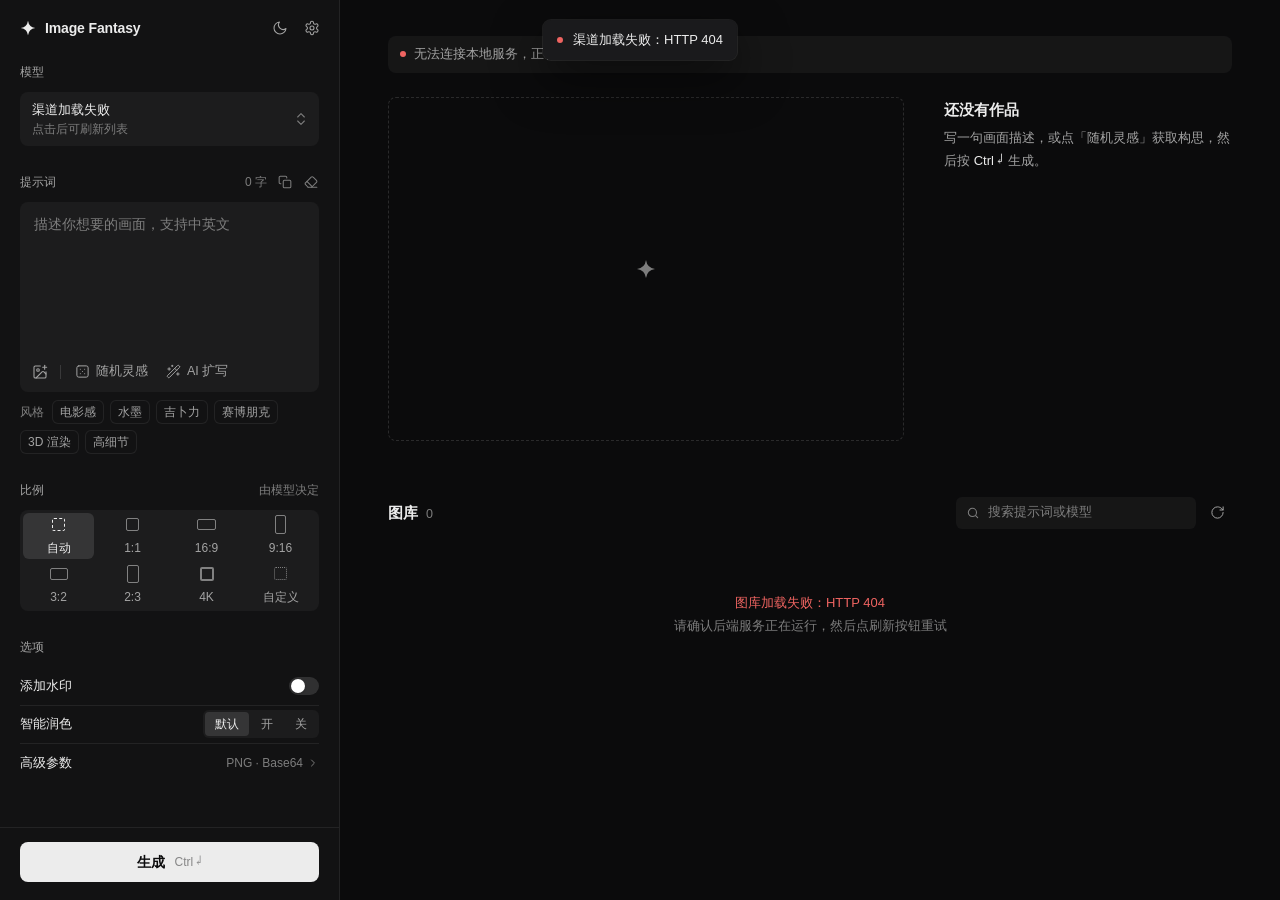
==== image-studio/static/index.html @ ff547065 "fix: 修正舞台作品展示的版面——图片与信息整组居中，并提高展示尺寸上限 - .stage-view 增加 justify-content: center，宽屏下剩余空间不再全部堆到最右侧，   图" ====
<!DOCTYPE html>
<html lang="zh-CN" data-theme="dark">
<head>
<meta charset="utf-8">
<meta name="viewport" content="width=device-width, initial-scale=1">
<title>Image Fantasy</title>
<link rel="icon" href="/favicon.ico" sizes="16x16 32x32 48x48">
<link rel="icon" href="/static/favicon.svg" type="image/svg+xml" sizes="any">
<style>
  /* ================= 设计变量 ================= */
  :root {
    --font: -apple-system, BlinkMacSystemFont, "PingFang SC", "Hiragino Sans GB", "Microsoft YaHei", "Segoe UI", sans-serif;
    --mono: ui-monospace, "SF Mono", Menlo, Consolas, monospace;
    --r-xs: 4px;
    --r-sm: 6px;
    --r-md: 8px;
    --r-lg: 10px;
    --panel-w: 340px;
    --info-w: 288px;
    --ease: cubic-bezier(.2, .8, .2, 1);
  }

  /* 深色（默认）：近黑中性色，色彩留给作品 */
  [data-theme="dark"] {
    color-scheme: dark;
    --canvas: #0b0b0c;
    --panel: #121213;
    --raised: #1a1a1c;
    --field: rgba(255, 255, 255, .045);
    --field-hover: rgba(255, 255, 255, .075);
    --line: rgba(255, 255, 255, .07);
    --line-2: rgba(255, 255, 255, .13);
    --text: #ececec;
    --text-2: #a3a3a3;
    --text-3: #7d7d7d;
    --on-bg: rgba(255, 255, 255, .11);
    --on-shadow: none;
    --primary: #ececec;
    --primary-text: #0b0b0c;
    --primary-hover: #ffffff;
    --focus: rgba(255, 255, 255, .55);
    --img-shadow: 0 0 0 1px rgba(255, 255, 255, .04);
    --pop-shadow: 0 0 0 1px rgba(255, 255, 255, .08), 0 18px 48px rgba(0, 0, 0, .55);
    --sweep: rgba(255, 255, 255, .05);
    --scroll: rgba(255, 255, 255, .14);
    --ok: #6fbf86;
    --warn: #d9a54a;
    --danger: #ef6461;
  }

  /* 浅色：暖白纸感 */
  [data-theme="light"] {
    color-scheme: light;
    --canvas: #f1f1ef;
    --panel: #fafaf9;
    --raised: #ffffff;
    --field: rgba(0, 0, 0, .04);
    --field-hover: rgba(0, 0, 0, .065);
    --line: rgba(0, 0, 0, .075);
    --line-2: rgba(0, 0, 0, .14);
    --text: #1b1b1b;
    --text-2: #545451;
    --text-3: #6f6f6b;
    --on-bg: #ffffff;
    --on-shadow: 0 0 0 1px rgba(0, 0, 0, .06), 0 1px 2px rgba(0, 0, 0, .08);
    --primary: #1b1b1b;
    --primary-text: #fafafa;
    --primary-hover: #000000;
    --focus: rgba(0, 0, 0, .5);
    --img-shadow: 0 1px 2px rgba(0, 0, 0, .06), 0 14px 36px -10px rgba(0, 0, 0, .22);
    --pop-shadow: 0 0 0 1px rgba(0, 0, 0, .06), 0 18px 48px rgba(0, 0, 0, .14);
    --sweep: rgba(255, 255, 255, .6);
    --scroll: rgba(0, 0, 0, .16);
    --ok: #2f8f4e;
    --warn: #b7791f;
    --danger: #d93f3c;
  }

  /* ================= 基础 ================= */
  * { box-sizing: border-box; margin: 0; padding: 0; }
  html, body { height: 100%; }
  body {
    font-family: var(--font);
    font-size: 13px;
    line-height: 1.5;
    color: var(--text);
    background: var(--canvas);
    -webkit-font-smoothing: antialiased;
  }
  button, input, select, textarea { font: inherit; color: inherit; }
  button { background: none; border: 0; cursor: pointer; }
  button:disabled { cursor: not-allowed; }
  a { color: inherit; text-decoration: none; }
  svg { display: block; flex-shrink: 0; }
  h1, h2 { font: inherit; }
  kbd { font: inherit; }
  .hide { display: none !important; }
  .num { font-variant-numeric: tabular-nums; }
  .mono { font-family: var(--mono); }
  .visually-hidden {
    position: absolute;
    width: 1px;
    height: 1px;
    overflow: hidden;
    clip: rect(0 0 0 0);
    white-space: nowrap;
  }
  :focus-visible { outline: 2px solid var(--focus); outline-offset: 2px; }
  ::placeholder { color: var(--text-3); }
  ::-webkit-scrollbar { width: 10px; height: 10px; }
  ::-webkit-scrollbar-track { background: transparent; }
  ::-webkit-scrollbar-thumb {
    background: var(--scroll);
    border-radius: 999px;
    border: 3px solid transparent;
    background-clip: content-box;
  }

  /* ================= 应用布局：左侧参数栏 + 右侧画布 ================= */
  .app {
    display: grid;
    grid-template-columns: var(--panel-w) minmax(0, 1fr);
    height: 100vh;
    height: 100dvh;
  }

  /* ================= 左侧参数栏 ================= */
  .panel {
    display: flex;
    flex-direction: column;
    min-height: 0;
    background: var(--panel);
    border-right: 1px solid var(--line);
  }
  .panel-head {
    flex-shrink: 0;
    height: 56px;
    padding: 0 12px 0 20px;
    display: flex;
    align-items: center;
    justify-content: space-between;
  }
  .brand {
    display: flex;
    align-items: center;
    gap: 9px;
    font-size: 14px;
    font-weight: 600;
    letter-spacing: -.01em;
  }
  .head-actions { display: flex; gap: 2px; }
  .icon-btn {
    width: 30px;
    height: 30px;
    display: grid;
    place-items: center;
    border-radius: var(--r-sm);
    color: var(--text-2);
    transition: background .15s, color .15s;
  }
  .icon-btn:hover { background: var(--field-hover); color: var(--text); }

  .panel-body {
    flex: 1;
    min-height: 0;
    overflow-y: auto;
    padding: 4px 20px 20px;
    display: flex;
    flex-direction: column;
    gap: 24px;
  }
  .sec { display: flex; flex-direction: column; gap: 8px; }
  .sec-head {
    display: flex;
    align-items: center;
    justify-content: space-between;
    gap: 8px;
    min-height: 24px;
  }
  .sec-label { font-size: 12px; font-weight: 500; color: var(--text-2); }
  .sec-meta { font-size: 12px; color: var(--text-3); }
  .sec-tools { display: flex; align-items: center; gap: 2px; margin-right: -4px; }
  .count { margin-right: 4px; font-size: 12px; color: var(--text-3); }
  .count.over { color: var(--danger); }
  .mini-icon {
    width: 24px;
    height: 24px;
    display: grid;
    place-items: center;
    border-radius: 5px;
    color: var(--text-3);
    transition: background .15s, color .15s;
  }
  .mini-icon:hover { background: var(--field-hover); color: var(--text); }
  .field-hint { font-size: 12px; line-height: 1.6; color: var(--text-3); }

  /* 模型选择器：渠道与模型合并为一个控件 */
  .picker { position: relative; }
  .picker-btn {
    width: 100%;
    display: flex;
    align-items: center;
    gap: 10px;
    padding: 8px 10px 8px 12px;
    border-radius: var(--r-md);
    background: var(--field);
    text-align: left;
    transition: background .15s;
  }
  .picker-btn:hover, .picker.open .picker-btn { background: var(--field-hover); }
  .picker-txt { flex: 1; min-width: 0; display: flex; flex-direction: column; }
  .picker-main, .picker-sub { white-space: nowrap; overflow: hidden; text-overflow: ellipsis; }
  .picker-main { font-size: 13px; font-weight: 500; }
  .picker-sub { font-size: 12px; color: var(--text-3); }
  .picker-btn > svg { color: var(--text-3); }
  .menu {
    position: absolute;
    z-index: 30;
    top: calc(100% + 6px);
    left: 0;
    right: 0;
    max-height: min(420px, 60vh);
    overflow-y: auto;
    padding: 6px;
    border-radius: var(--r-lg);
    background: var(--raised);
    box-shadow: var(--pop-shadow);
    animation: popIn .14s var(--ease);
  }
  .menu-group + .menu-group { margin-top: 4px; padding-top: 4px; border-top: 1px solid var(--line); }
  .menu-label {
    display: flex;
    align-items: baseline;
    justify-content: space-between;
    gap: 8px;
    padding: 6px 8px 4px;
    font-size: 12px;
    color: var(--text-3);
  }
  .menu-label span:first-child { color: var(--text-2); font-weight: 500; }
  .menu-item {
    width: 100%;
    height: 32px;
    display: flex;
    align-items: center;
    justify-content: space-between;
    gap: 8px;
    padding: 0 8px;
    border-radius: var(--r-sm);
    font-size: 13px;
    text-align: left;
  }
  .menu-item span { min-width: 0; overflow: hidden; text-overflow: ellipsis; white-space: nowrap; }
  .menu-item:hover, .menu-item:focus-visible { background: var(--field-hover); outline: none; }
  .menu-item svg { opacity: 0; }
  .menu-item.on svg { opacity: 1; }
  .menu-none { padding: 4px 8px 8px; font-size: 12px; color: var(--text-3); }
  .menu-foot { display: flex; gap: 2px; margin-top: 4px; padding-top: 6px; border-top: 1px solid var(--line); }
  .menu-link {
    flex: 1;
    height: 30px;
    border-radius: var(--r-sm);
    font-size: 12.5px;
    color: var(--text-2);
  }
  .menu-link:hover, .menu-link:focus-visible { background: var(--field-hover); color: var(--text); outline: none; }

  /* 提示词输入框：参考图以附件形式挂在框内 */
  .composer {
    border-radius: var(--r-md);
    background: var(--field);
    transition: box-shadow .15s, background .15s;
  }
  .composer:focus-within { box-shadow: 0 0 0 1px var(--line-2); }
  .composer.dragging { background: var(--field-hover); box-shadow: 0 0 0 1.5px var(--text-2); }
  .composer textarea {
    display: block;
    width: 100%;
    height: 150px;
    resize: none;
    border: 0;
    outline: 0;
    background: transparent;
    font-size: 14px;
    line-height: 1.7;
    padding: 11px 14px 4px;
  }
  .attach { display: flex; flex-wrap: wrap; gap: 6px; padding: 10px 10px 0; }
  .att {
    max-width: 100%;
    height: 36px;
    display: inline-flex;
    align-items: center;
    gap: 8px;
    padding: 3px 4px 3px 3px;
    border: 1px solid transparent;
    border-radius: var(--r-sm);
    background: var(--field-hover);
    font-size: 12px;
    color: var(--text-2);
    cursor: pointer;
    user-select: none;
  }
  .att img { width: 28px; height: 28px; border-radius: 4px; object-fit: cover; }
  .att-name { max-width: 140px; overflow: hidden; text-overflow: ellipsis; white-space: nowrap; }
  .att-x {
    width: 22px;
    height: 22px;
    display: grid;
    place-items: center;
    border-radius: 4px;
    color: var(--text-3);
  }
  .att-x:hover { background: var(--field-hover); color: var(--text); }
  .att.add {
    gap: 6px;
    padding: 0 10px;
    border-color: var(--line-2);
    border-style: dashed;
    background: transparent;
    color: var(--text-3);
  }
  .att.add:hover { color: var(--text); border-color: var(--text-3); }
  .att.dragging { border-style: solid; border-color: var(--text-2); color: var(--text); }
  .composer-foot { display: flex; align-items: center; gap: 2px; padding: 6px; }
  .tool {
    height: 28px;
    display: inline-flex;
    align-items: center;
    gap: 6px;
    padding: 0 8px;
    border-radius: var(--r-sm);
    font-size: 12.5px;
    color: var(--text-2);
    white-space: nowrap;
    transition: background .15s, color .15s;
  }
  .tool:hover:not(:disabled) { background: var(--field-hover); color: var(--text); }
  .tool:disabled { opacity: .6; cursor: wait; }
  .tool.sq { width: 28px; padding: 0; justify-content: center; }
  .tool.on { color: var(--text); }
  .vsep { width: 1px; height: 14px; margin: 0 4px; background: var(--line-2); }
  .spin {
    display: inline-block;
    width: 12px;
    height: 12px;
    border-radius: 50%;
    border: 1.5px solid currentColor;
    border-right-color: transparent;
    animation: spin .8s linear infinite;
  }

  .chips { display: flex; flex-wrap: wrap; align-items: center; gap: 6px; }
  .chips-label { margin-right: 2px; font-size: 12px; color: var(--text-3); }
  .chip {
    height: 24px;
    padding: 0 8px;
    border-radius: var(--r-sm);
    font-size: 12px;
    color: var(--text-2);
    box-shadow: inset 0 0 0 1px var(--line);
    transition: color .15s, box-shadow .15s;
  }
  .chip:hover { color: var(--text); box-shadow: inset 0 0 0 1px var(--line-2); }

  /* 比例 */
  .ratio-grid {
    display: grid;
    grid-template-columns: repeat(4, 1fr);
    gap: 3px;
    padding: 3px;
    border-radius: var(--r-md);
    background: var(--field);
  }
  .ratio-card {
    height: 46px;
    display: flex;
    flex-direction: column;
    align-items: center;
    justify-content: center;
    gap: 4px;
    border-radius: var(--r-sm);
    font-size: 12px;
    color: var(--text-2);
    user-select: none;
    transition: background .15s, color .15s;
  }
  .ratio-card:hover { color: var(--text); }
  .ratio-card.active { background: var(--on-bg); box-shadow: var(--on-shadow); color: var(--text); }
  .ratio-glyph { height: 20px; display: flex; align-items: center; justify-content: center; }
  .ratio-visual { border: 1.3px solid currentColor; border-radius: 2px; opacity: .75; }
  .ratio-card.active .ratio-visual { opacity: 1; }
  .r-auto { width: 13px; height: 13px; border-style: dashed; }
  .r-1-1 { width: 13px; height: 13px; }
  .r-16-9 { width: 19px; height: 11px; }
  .r-9-16 { width: 11px; height: 19px; }
  .r-3-2 { width: 18px; height: 12px; }
  .r-2-3 { width: 12px; height: 18px; }
  .r-4-3 { width: 16px; height: 12px; }
  .r-3-4 { width: 12px; height: 16px; }
  .r-21-9 { width: 21px; height: 9px; }
  .r-4k { width: 14px; height: 14px; border-width: 2px; }
  .r-custom { width: 13px; height: 13px; border-style: dotted; }

  /* 选项行 */
  .rows { display: flex; flex-direction: column; }
  .rows > * + * { border-top: 1px solid var(--line); }
  .row {
    min-height: 38px;
    display: flex;
    align-items: center;
    justify-content: space-between;
    gap: 12px;
  }
  .row-label { font-size: 13px; }
  .row-meta { display: flex; align-items: center; gap: 4px; font-size: 12px; color: var(--text-3); }
  .switch {
    position: relative;
    flex: none;
    width: 30px;
    height: 18px;
    border-radius: 999px;
    background: var(--line-2);
    transition: background .2s;
  }
  .switch::after {
    content: '';
    position: absolute;
    top: 2px;
    left: 2px;
    width: 14px;
    height: 14px;
    border-radius: 50%;
    background: #fff;
    box-shadow: 0 1px 2px rgba(0, 0, 0, .25);
    transition: transform .2s var(--ease), background .2s;
  }
  .switch[aria-checked="true"] { background: var(--text); }
  .switch[aria-checked="true"]::after { transform: translateX(12px); background: var(--panel); }
  .seg { display: flex; gap: 2px; padding: 2px; border-radius: var(--r-sm); background: var(--field); }
  .seg button {
    height: 24px;
    padding: 0 10px;
    border-radius: 4px;
    font-size: 12px;
    color: var(--text-2);
    white-space: nowrap;
    transition: background .15s, color .15s;
  }
  .seg button:hover { color: var(--text); }
  .seg button.active { background: var(--on-bg); box-shadow: var(--on-shadow); color: var(--text); }

  details.advanced summary {
    min-height: 38px;
    display: flex;
    align-items: center;
    justify-content: space-between;
    list-style: none;
    cursor: pointer;
    user-select: none;
  }
  details.advanced summary::-webkit-details-marker { display: none; }
  details.advanced summary:hover .row-label { color: var(--text); }
  details.advanced .row-meta svg { transition: transform .2s var(--ease); }
  details.advanced[open] .row-meta svg { transform: rotate(90deg); }
  .advanced-content { display: flex; flex-direction: column; gap: 12px; padding: 4px 0 8px; }

  /* 表单控件（高级参数、设置页共用） */
  .form-row-2 { display: grid; grid-template-columns: 1fr 1fr; gap: 10px; }
  .form-group { display: flex; flex-direction: column; gap: 6px; min-width: 0; }
  .form-label { font-size: 12px; color: var(--text-2); white-space: nowrap; }
  .input, .select {
    width: 100%;
    height: 32px;
    padding: 0 10px;
    border: 0;
    border-radius: var(--r-sm);
    outline: 0;
    background: var(--field);
    font-size: 12.5px;
    transition: background .15s, box-shadow .15s;
  }
  .input:hover, .select:hover { background: var(--field-hover); }
  .input:focus, .select:focus { background: var(--field-hover); box-shadow: 0 0 0 1px var(--line-2); }
  .input:disabled, .select:disabled { opacity: .5; }
  .select {
    appearance: none;
    padding-right: 28px;
    background-image: url("data:image/svg+xml,%3Csvg xmlns='http://www.w3.org/2000/svg' width='12' height='12' viewBox='0 0 24 24' fill='none' stroke='%23888' stroke-width='2' stroke-linecap='round' stroke-linejoin='round'%3E%3Cpath d='m6 9 6 6 6-6'/%3E%3C/svg%3E");
    background-repeat: no-repeat;
    background-position: right 9px center;
    cursor: pointer;
  }
  .textarea { height: auto; min-height: 56px; padding: 8px 10px; line-height: 1.6; resize: vertical; }

  /* 生成按钮 */
  .panel-foot { flex-shrink: 0; padding: 14px 20px 18px; border-top: 1px solid var(--line); }
  .go {
    width: 100%;
    height: 40px;
    display: flex;
    align-items: center;
    justify-content: center;
    gap: 10px;
    border-radius: var(--r-md);
    background: var(--primary);
    color: var(--primary-text);
    font-size: 14px;
    font-weight: 600;
    transition: background .15s;
  }
  .go:hover:not(:disabled) { background: var(--primary-hover); }
  .go:disabled { background: var(--field-hover); color: var(--text-2); cursor: default; }
  .go kbd { font-size: 12px; font-weight: 500; opacity: .45; }
  .go:disabled kbd { display: none; }
  .go-spin { display: none; }
  .go:disabled .go-spin { display: inline-block; }

  /* ================= 右侧画布 ================= */
  .canvas { min-width: 0; overflow-y: auto; }
  .canvas-inner { max-width: 1180px; margin: 0 auto; padding: 36px 48px 72px; }
  .svc-banner {
    display: flex;
    align-items: center;
    gap: 8px;
    margin-bottom: 24px;
    padding: 9px 12px;
    border-radius: var(--r-md);
    background: var(--field);
    font-size: 12.5px;
    color: var(--text-2);
  }
  .svc-dot { width: 6px; height: 6px; border-radius: 50%; background: var(--danger); }

  /* 舞台：空状态 / 生成进度 / 作品详情，三者同一时间只显示一个 */
  /* 图片与信息作为一组居中，避免剩余宽度全部堆到最右侧 */
  .stage-view { display: flex; justify-content: center; align-items: flex-start; gap: 40px; }
  .stage.stacked .stage-view { flex-direction: column; gap: 20px; }
  .figure { position: relative; flex: none; max-width: 100%; }
  .figure > img {
    display: block;
    width: 100%;
    height: 100%;
    object-fit: contain;
    border-radius: var(--r-md);
    box-shadow: var(--img-shadow);
    cursor: zoom-in;
  }
  .stage-info {
    flex: 0 1 var(--info-w);
    min-width: 0;
    display: flex;
    flex-direction: column;
    gap: 22px;
    padding-top: 2px;
  }
  .stage.stacked .stage-info { flex: none; width: 100%; }
  .info-title { font-size: 15px; font-weight: 600; }
  .info-text { margin-top: 6px; font-size: 13px; line-height: 1.75; color: var(--text-2); }
  .info-text kbd { color: var(--text); }
  .empty-frame {
    width: 100%;
    height: 100%;
    display: grid;
    place-items: center;
    border: 1px dashed var(--line-2);
    border-radius: var(--r-md);
    color: var(--text-3);
  }

  .ph { position: relative; width: 100%; height: 100%; overflow: hidden; border-radius: var(--r-md); background: var(--field); }
  .ph::before {
    content: '';
    position: absolute;
    inset: 0;
    background: linear-gradient(100deg, transparent 25%, var(--sweep) 50%, transparent 75%);
    animation: sweep 2.2s var(--ease) infinite;
  }
  .progress-card.finished .ph::before { animation: none; opacity: 0; }
  .ph-txt { position: absolute; inset: 0; display: grid; place-items: center; font-size: 12px; color: var(--text-3); }
  .progress-sub { margin-top: 4px; font-size: 12.5px; color: var(--text-3); }
  .progress-card.failed .info-title { color: var(--danger); }
  .step-list { display: flex; flex-direction: column; gap: 12px; font-size: 13px; }
  .step-node { display: flex; align-items: center; gap: 10px; color: var(--text-3); transition: color .2s; }
  .step-mark { width: 16px; height: 16px; flex: none; display: grid; place-items: center; }
  .step-mark::before { content: ''; width: 6px; height: 6px; border-radius: 50%; background: currentColor; opacity: .55; }
  .step-node.active { color: var(--text); }
  .step-node.active .step-mark::before {
    width: 7px;
    height: 7px;
    opacity: 1;
    box-shadow: 0 0 0 4px var(--field-hover);
    animation: breathe 1.6s ease-in-out infinite;
  }
  .progress-card.finished .step-node .step-mark::before { animation: none; }
  .step-node.done { color: var(--text-2); }
  .step-node.done .step-mark::before {
    width: 9px;
    height: 5px;
    border-radius: 0;
    background: none;
    border-left: 1.5px solid currentColor;
    border-bottom: 1.5px solid currentColor;
    transform: translateY(-1px) rotate(-45deg);
    opacity: 1;
  }
  .step-node.error { color: var(--danger); }
  .step-node.error .step-mark::before { opacity: 1; }
  .progress-msg { display: flex; flex-direction: column; gap: 4px; }
  .progress-status-text { font-size: 12.5px; line-height: 1.6; color: var(--text-2); word-break: break-word; }
  .progress-card.failed .progress-status-text { color: var(--danger); }
  .progress-timer { font-size: 12px; color: var(--text-3); }

  .blk { display: flex; flex-direction: column; gap: 8px; }
  .blk-head { display: flex; align-items: center; justify-content: space-between; margin-right: -4px; }
  .lbl { font-size: 12px; color: var(--text-3); }
  .prompt-full {
    font-size: 13.5px;
    line-height: 1.75;
    white-space: pre-wrap;
    word-break: break-word;
    display: -webkit-box;
    -webkit-line-clamp: 8;
    -webkit-box-orient: vertical;
    overflow: hidden;
  }
  .prompt-full.expanded { display: block; max-height: 46vh; overflow-y: auto; }
  .more { align-self: flex-start; font-size: 12px; color: var(--text-2); }
  .more:hover { color: var(--text); }
  .meta { display: grid; grid-template-columns: 44px minmax(0, 1fr); gap: 7px 8px; font-size: 12.5px; }
  .meta dt { color: var(--text-3); }
  .meta dd { color: var(--text-2); white-space: nowrap; overflow: hidden; text-overflow: ellipsis; }
  .actions { display: flex; flex-wrap: wrap; gap: 6px; }

  /* 通用按钮 */
  .btn {
    flex: none;
    height: 32px;
    display: inline-flex;
    align-items: center;
    justify-content: center;
    gap: 6px;
    padding: 0 12px;
    border-radius: var(--r-sm);
    background: var(--field);
    font-size: 12.5px;
    white-space: nowrap;
    transition: background .15s, color .15s;
  }
  .btn:hover { background: var(--field-hover); }
  .btn.sq { width: 32px; padding: 0; }
  .btn.solid { background: var(--primary); color: var(--primary-text); }
  .btn.solid:hover { background: var(--primary-hover); }
  .btn.danger:hover, .tbtn.danger:hover { color: var(--danger); }
  .tbtn {
    height: 28px;
    padding: 0 10px;
    border-radius: var(--r-sm);
    font-size: 12.5px;
    color: var(--text-2);
    white-space: nowrap;
    transition: background .15s, color .15s;
  }
  .tbtn:hover { background: var(--field-hover); color: var(--text); }

  /* 图库：按原比例排成等高行 */
  .library { margin-top: 56px; }
  .lib-head {
    display: flex;
    align-items: center;
    justify-content: space-between;
    flex-wrap: wrap;
    gap: 12px;
    margin-bottom: 14px;
  }
  .lib-title { display: flex; align-items: baseline; gap: 8px; font-size: 15px; font-weight: 600; }
  .lib-title span { font-size: 12.5px; font-weight: 400; color: var(--text-3); }
  .lib-tools { display: flex; align-items: center; gap: 6px; }
  .search {
    width: 240px;
    height: 32px;
    display: flex;
    align-items: center;
    gap: 8px;
    padding: 0 10px;
    border-radius: var(--r-sm);
    background: var(--field);
    color: var(--text-3);
    transition: box-shadow .15s;
  }
  .search:focus-within { box-shadow: 0 0 0 1px var(--line-2); }
  .search input { flex: 1; min-width: 0; border: 0; outline: 0; background: transparent; font-size: 12.5px; }
  .gallery-grid { --row-h: 172px; display: flex; flex-wrap: wrap; gap: 6px; }
  .gallery-grid::after { content: ''; flex-grow: 999999; }
  .tile {
    position: relative;
    flex-grow: var(--r);
    flex-basis: calc(var(--r) * var(--row-h));
    aspect-ratio: var(--r);
    overflow: hidden;
    border-radius: var(--r-xs);
    background: var(--field);
    cursor: pointer;
  }
  .tile img { display: block; width: 100%; height: 100%; object-fit: cover; transition: transform .6s var(--ease); }
  .tile:hover img { transform: scale(1.02); }
  .tile.sel { outline: 1.5px solid var(--text); outline-offset: 2px; }
  .tile-cap {
    position: absolute;
    inset: auto 0 0 0;
    padding: 30px 10px 9px;
    background: linear-gradient(transparent, rgba(0, 0, 0, .72));
    color: #fff;
    font-size: 12px;
    line-height: 1.45;
    display: -webkit-box;
    -webkit-line-clamp: 3;
    -webkit-box-orient: vertical;
    overflow: hidden;
    opacity: 0;
    transition: opacity .2s;
    pointer-events: none;
  }
  .tile-tools { position: absolute; top: 6px; right: 6px; display: flex; gap: 4px; opacity: 0; transition: opacity .2s; }
  .tile:hover .tile-cap, .tile:hover .tile-tools, .tile:focus-within .tile-tools { opacity: 1; }
  .tool-btn {
    width: 26px;
    height: 26px;
    display: grid;
    place-items: center;
    border-radius: 5px;
    background: rgba(0, 0, 0, .55);
    color: #fff;
    -webkit-backdrop-filter: blur(6px);
    backdrop-filter: blur(6px);
    transition: background .15s;
  }
  .tool-btn:hover { background: rgba(0, 0, 0, .78); }
  .tool-btn.del:hover { background: #d93f3c; }
  .gallery-empty { width: 100%; padding: 48px 0; text-align: center; font-size: 13px; line-height: 1.8; color: var(--text-3); }
  .gallery-empty.error { color: var(--danger); }
  .gallery-empty.error span { color: var(--text-3); }

  /* ================= 设置页 ================= */
  .settings { min-height: 100vh; background: var(--canvas); }
  .cfg { max-width: 820px; margin: 0 auto; padding: 22px 40px 80px; }
  .back {
    height: 30px;
    display: inline-flex;
    align-items: center;
    gap: 4px;
    margin-left: -4px;
    padding: 0 10px 0 4px;
    border-radius: var(--r-sm);
    font-size: 13px;
    color: var(--text-2);
  }
  .back:hover { background: var(--field-hover); color: var(--text); }
  .cfg-title { margin-top: 26px; font-size: 22px; font-weight: 600; letter-spacing: -.01em; }
  .cfg-desc { margin-top: 6px; font-size: 13px; color: var(--text-2); }
  .cfg-sec { margin-top: 40px; }
  .cfg-sec-head { display: flex; align-items: flex-end; justify-content: space-between; gap: 16px; margin-bottom: 12px; }
  .cfg-sec-title { font-size: 14px; font-weight: 600; }
  .cfg-sec-desc { margin-top: 4px; font-size: 12.5px; color: var(--text-3); }
  .list { overflow: hidden; border-radius: var(--r-lg); background: var(--panel); box-shadow: 0 0 0 1px var(--line); }
  .list.pad { padding: 20px; }
  .list > * + * { border-top: 1px solid var(--line); }
  .list-empty { padding: 18px 16px; font-size: 13px; color: var(--text-3); }
  .item { display: flex; align-items: center; gap: 16px; padding: 14px 12px 14px 16px; }
  .item-main { flex: 1; min-width: 0; }
  .item-name { display: flex; align-items: center; gap: 8px; font-size: 13.5px; font-weight: 500; }
  .tag {
    padding: 1px 7px;
    border-radius: 4px;
    background: var(--field);
    font-size: 11.5px;
    font-weight: 400;
    color: var(--text-2);
    white-space: nowrap;
  }
  .item-url {
    margin-top: 3px;
    font-family: var(--mono);
    font-size: 12px;
    color: var(--text-3);
    white-space: nowrap;
    overflow: hidden;
    text-overflow: ellipsis;
  }
  .item-side { font-size: 12px; color: var(--text-3); white-space: nowrap; }
  .editor { padding: 18px 20px 20px; background: var(--raised); }
  .editor-head { margin-bottom: 16px; font-size: 13px; font-weight: 600; }
  .form { display: grid; grid-template-columns: 88px minmax(0, 1fr); align-items: center; gap: 14px 20px; }
  .form > label { font-size: 12.5px; color: var(--text-2); }
  .form > .top { align-self: start; padding-top: 8px; }
  .form .input, .form .select { height: 34px; font-size: 13px; }
  .form .textarea { height: auto; min-height: 108px; padding: 8px 11px; font-size: 12.5px; }
  .field-col { display: flex; flex-direction: column; gap: 8px; min-width: 0; }
  .inline { display: flex; align-items: center; flex-wrap: wrap; gap: 8px; }
  .inline .input { flex: 1; min-width: 160px; width: auto; }
  .hint { font-size: 12px; color: var(--text-3); }
  .hint.on { color: var(--ok); }
  .form-acts { display: flex; align-items: center; gap: 8px; }
  .form-acts .spacer { flex: 1; }
  .chk-label {
    display: inline-flex;
    align-items: center;
    gap: 6px;
    font-size: 12.5px;
    color: var(--text-2);
    white-space: nowrap;
    cursor: pointer;
    user-select: none;
  }
  .chk-label input { accent-color: var(--text); cursor: pointer; }
  .fetch-panel { display: flex; flex-direction: column; gap: 10px; padding: 12px; border-radius: var(--r-md); background: var(--field); }
  .fetch-head { display: flex; align-items: center; flex-wrap: wrap; gap: 6px; }
  .fetch-head .input { flex: 1; min-width: 160px; width: auto; height: 30px; }
  .fetch-model-list {
    max-height: 220px;
    overflow-y: auto;
    display: grid;
    grid-template-columns: repeat(auto-fill, minmax(200px, 1fr));
    gap: 6px 12px;
  }
  .fetch-model-list .chk-label { color: var(--text); }

  /* ================= 全屏查看 ================= */
  .lightbox-modal {
    position: fixed;
    inset: 0;
    z-index: 100;
    display: flex;
    align-items: center;
    justify-content: center;
    padding: 56px 72px 104px;
    background: rgba(6, 6, 7, .94);
    -webkit-backdrop-filter: blur(12px);
    backdrop-filter: blur(12px);
    animation: fadeIn .2s ease;
  }
  .lb-img-container { display: flex; max-width: 100%; max-height: 100%; }
  .lb-img-container img { max-width: 100%; max-height: calc(100vh - 160px); object-fit: contain; border-radius: var(--r-sm); }
  .lb-close-btn, .lb-nav-btn {
    position: fixed;
    display: grid;
    place-items: center;
    border-radius: 50%;
    color: rgba(255, 255, 255, .75);
    transition: background .15s, color .15s;
  }
  .lb-close-btn { top: 16px; right: 16px; width: 36px; height: 36px; }
  .lb-nav-btn { top: 50%; width: 40px; height: 40px; transform: translateY(-50%); background: rgba(255, 255, 255, .06); }
  .lb-nav-btn.prev { left: 20px; }
  .lb-nav-btn.next { right: 20px; }
  .lb-close-btn:hover, .lb-nav-btn:hover { background: rgba(255, 255, 255, .14); color: #fff; }
  .lb-bottom-bar {
    position: fixed;
    left: 50%;
    bottom: 24px;
    transform: translateX(-50%);
    width: min(860px, calc(100% - 48px));
    display: flex;
    align-items: center;
    justify-content: space-between;
    gap: 16px;
    padding: 10px 10px 10px 16px;
    border-radius: var(--r-lg);
    background: rgba(28, 28, 30, .92);
    box-shadow: 0 0 0 1px rgba(255, 255, 255, .08);
  }
  .lb-info { min-width: 0; }
  .lb-prompt-text { font-size: 13px; color: #e8e8e8; white-space: nowrap; overflow: hidden; text-overflow: ellipsis; }
  .lb-meta { margin-top: 2px; font-size: 11.5px; color: #8c8c8c; }
  .lb-actions { flex: none; display: flex; gap: 2px; }
  .lb-btn {
    height: 30px;
    display: inline-flex;
    align-items: center;
    padding: 0 10px;
    border-radius: var(--r-sm);
    font-size: 12.5px;
    color: #d6d6d6;
    white-space: nowrap;
    transition: background .15s, color .15s;
  }
  .lb-btn:hover { background: rgba(255, 255, 255, .1); color: #fff; }

  /* ================= 消息提示 ================= */
  .toast-container {
    position: fixed;
    top: 20px;
    left: 50%;
    z-index: 1000;
    transform: translateX(-50%);
    display: flex;
    flex-direction: column;
    align-items: center;
    gap: 8px;
    pointer-events: none;
  }
  .toast {
    max-width: min(480px, calc(100vw - 32px));
    display: flex;
    align-items: center;
    gap: 10px;
    padding: 10px 14px;
    border-radius: var(--r-md);
    background: var(--raised);
    box-shadow: var(--pop-shadow);
    font-size: 13px;
    line-height: 1.5;
    pointer-events: auto;
    animation: toastIn .25s var(--ease);
  }
  .toast-dot { flex: none; width: 6px; height: 6px; border-radius: 50%; background: var(--text-3); }
  .toast.success .toast-dot { background: var(--ok); }
  .toast.warning .toast-dot { background: var(--warn); }
  .toast.error .toast-dot { background: var(--danger); }
  .toast.out { opacity: 0; transform: translateY(-6px); transition: opacity .25s, transform .25s; }

  /* ================= 动画 ================= */
  @keyframes spin { to { transform: rotate(360deg); } }
  @keyframes sweep { from { transform: translateX(-100%); } to { transform: translateX(100%); } }
  @keyframes breathe { 50% { opacity: .45; } }
  @keyframes fadeIn { from { opacity: 0; } }
  @keyframes popIn { from { opacity: 0; transform: translateY(-4px); } }
  @keyframes toastIn { from { opacity: 0; transform: translateY(-8px); } }
  @media (prefers-reduced-motion: reduce) {
    *, *::before, *::after {
      animation-duration: .01ms !important;
      animation-iteration-count: 1 !important;
      transition-duration: .01ms !important;
    }
  }

  /* ================= 窄屏 ================= */
  @media (max-width: 960px) {
    .app { display: block; height: auto; }
    .panel { border-right: 0; border-bottom: 1px solid var(--line); }
    .panel-body { overflow: visible; }
    .panel-foot { position: sticky; bottom: 0; z-index: 20; background: var(--panel); }
    .canvas { overflow: visible; }
    .canvas-inner { padding: 24px 16px 56px; }
  }
  @media (max-width: 600px) {
    .gallery-grid { --row-h: 112px; }
    .lib-tools { width: 100%; }
    .search { flex: 1; width: auto; }
    .cfg { padding: 16px 16px 64px; }
    .cfg-sec-head { flex-wrap: wrap; }
    .form { grid-template-columns: minmax(0, 1fr); gap: 6px; }
    .form > label { margin-top: 8px; }
    .form > .top { padding-top: 0; }
    .item { flex-wrap: wrap; row-gap: 6px; }
    .lightbox-modal { padding: 56px 12px 150px; }
    .lb-bottom-bar { flex-direction: column; align-items: stretch; }
    .lb-actions { flex-wrap: wrap; }
    .lb-nav-btn.prev { left: 8px; }
    .lb-nav-btn.next { right: 8px; }
  }
</style>
</head>
<body>

<!-- ================= 创作视图 ================= -->
<div class="app" id="viewGen">
  <aside class="panel">
    <header class="panel-head">
      <button class="brand" id="brandBtn" type="button">
        <svg width="16" height="16" viewBox="0 0 16 16" aria-hidden="true"><path d="M8 .8Q8.9 7.1 15.2 8 8.9 8.9 8 15.2 7.1 8.9.8 8 7.1 7.1 8 .8Z" fill="currentColor"/></svg>
        Image Fantasy
      </button>
      <div class="head-actions">
        <button class="icon-btn" id="themeToggle" type="button" title="切换深色 / 浅色">
          <svg id="themeIcon" width="16" height="16" viewBox="0 0 24 24" fill="none" stroke="currentColor" stroke-width="1.6" stroke-linecap="round" stroke-linejoin="round" aria-hidden="true"><path d="M21 12.79A9 9 0 1 1 11.21 3 7 7 0 0 0 21 12.79z"/></svg>
        </button>
        <button class="icon-btn" id="openConfigBtn" type="button" title="设置">
          <svg width="16" height="16" viewBox="0 0 24 24" fill="none" stroke="currentColor" stroke-width="1.6" stroke-linecap="round" stroke-linejoin="round" aria-hidden="true"><path d="M12.22 2h-.44a2 2 0 0 0-2 2v.18a2 2 0 0 1-1 1.73l-.43.25a2 2 0 0 1-2 0l-.15-.08a2 2 0 0 0-2.73.73l-.22.38a2 2 0 0 0 .73 2.73l.15.1a2 2 0 0 1 1 1.72v.51a2 2 0 0 1-1 1.74l-.15.09a2 2 0 0 0-.73 2.73l.22.38a2 2 0 0 0 2.73.73l.15-.08a2 2 0 0 1 2 0l.43.25a2 2 0 0 1 1 1.73V20a2 2 0 0 0 2 2h.44a2 2 0 0 0 2-2v-.18a2 2 0 0 1 1-1.73l.43-.25a2 2 0 0 1 2 0l.15.08a2 2 0 0 0 2.73-.73l.22-.39a2 2 0 0 0-.73-2.73l-.15-.08a2 2 0 0 1-1-1.74v-.5a2 2 0 0 1 1-1.74l.15-.09a2 2 0 0 0 .73-2.73l-.22-.38a2 2 0 0 0-2.73-.73l-.15.08a2 2 0 0 1-2 0l-.43-.25a2 2 0 0 1-1-1.73V4a2 2 0 0 0-2-2z"/><circle cx="12" cy="12" r="3"/></svg>
        </button>
      </div>
    </header>

    <div class="panel-body">
      <!-- 模型 -->
      <section class="sec">
        <div class="sec-head"><span class="sec-label">模型</span></div>
        <div class="picker" id="modelPicker">
          <button class="picker-btn" id="pickerBtn" type="button" aria-haspopup="listbox" aria-expanded="false">
            <span class="picker-txt">
              <span class="picker-main" id="pickerMain">加载中…</span>
              <span class="picker-sub" id="pickerSub"></span>
            </span>
            <svg width="16" height="16" viewBox="0 0 24 24" fill="none" stroke="currentColor" stroke-width="1.6" stroke-linecap="round" stroke-linejoin="round" aria-hidden="true"><path d="m7 15 5 5 5-5"/><path d="m7 9 5-5 5 5"/></svg>
          </button>
          <div class="menu hide" id="modelMenu" role="listbox" aria-label="选择模型"></div>
        </div>
        <!-- 两个隐藏下拉框仍是渠道与模型的数据源，选择器只负责展示和写入 -->
        <select id="selProvider" hidden></select>
        <select id="selModel" hidden></select>
        <p id="channelHint" class="field-hint hide"></p>
      </section>

      <!-- 提示词 -->
      <section class="sec">
        <div class="sec-head">
          <label class="sec-label" for="prompt">提示词</label>
          <div class="sec-tools">
            <span class="count num" id="promptLen">0 字</span>
            <button class="mini-icon" id="copyPromptBtn" type="button" title="复制提示词">
              <svg width="14" height="14" viewBox="0 0 24 24" fill="none" stroke="currentColor" stroke-width="1.8" stroke-linecap="round" stroke-linejoin="round" aria-hidden="true"><rect width="13" height="13" x="9" y="9" rx="2"/><path d="M5 15H4a2 2 0 0 1-2-2V4a2 2 0 0 1 2-2h9a2 2 0 0 1 2 2v1"/></svg>
            </button>
            <button class="mini-icon" id="clearPromptBtn" type="button" title="清空提示词">
              <svg width="14" height="14" viewBox="0 0 24 24" fill="none" stroke="currentColor" stroke-width="1.8" stroke-linecap="round" stroke-linejoin="round" aria-hidden="true"><path d="m7 21-4.3-4.3c-1-1-1-2.5 0-3.4l9.6-9.6c1-1 2.5-1 3.4 0l5.6 5.6c1 1 1 2.5 0 3.4L13 21"/><path d="M22 21H7"/><path d="m5 11 9 9"/></svg>
            </button>
          </div>
        </div>
        <div class="composer" id="composer">
          <div class="attach hide" id="editBox">
            <div class="att" id="imgChip" role="button" tabindex="0" title="点击更换参考图"></div>
            <div id="maskGroup">
              <div class="att add" id="maskChip" role="button" tabindex="0" title="可选：遮罩中透明的区域会被重绘"></div>
            </div>
          </div>
          <textarea id="prompt" spellcheck="false" placeholder="描述你想要的画面，支持中英文"></textarea>
          <div class="composer-foot">
            <button class="tool sq" id="attachBtn" type="button" title="添加参考图（也可以把图片拖进提示词框）">
              <svg width="16" height="16" viewBox="0 0 24 24" fill="none" stroke="currentColor" stroke-width="1.6" stroke-linecap="round" stroke-linejoin="round" aria-hidden="true"><path d="M16 5h6"/><path d="M19 2v6"/><path d="M21 11.5V19a2 2 0 0 1-2 2H5a2 2 0 0 1-2-2V5a2 2 0 0 1 2-2h7.5"/><path d="m21 15-3.086-3.086a2 2 0 0 0-2.828 0L6 21"/><circle cx="9" cy="9" r="2"/></svg>
            </button>
            <span class="vsep"></span>
            <button class="tool" id="inspireBtn" type="button">
              <svg width="15" height="15" viewBox="0 0 24 24" fill="none" stroke="currentColor" stroke-width="1.6" stroke-linecap="round" stroke-linejoin="round" aria-hidden="true"><rect width="18" height="18" x="3" y="3" rx="3"/><path d="M8.5 8.5h.01"/><path d="M15.5 8.5h.01"/><path d="M12 12h.01"/><path d="M8.5 15.5h.01"/><path d="M15.5 15.5h.01"/></svg>
              随机灵感
            </button>
            <button class="tool" id="expandBtn" type="button">
              <svg width="15" height="15" viewBox="0 0 24 24" fill="none" stroke="currentColor" stroke-width="1.6" stroke-linecap="round" stroke-linejoin="round" aria-hidden="true"><path d="m21.64 3.64-1.28-1.28a1.21 1.21 0 0 0-1.72 0L2.36 18.64a1.21 1.21 0 0 0 0 1.72l1.28 1.28a1.2 1.2 0 0 0 1.72 0L21.64 5.36a1.2 1.2 0 0 0 0-1.72"/><path d="m14 7 3 3"/><path d="M5 6v4"/><path d="M19 14v4"/><path d="M10 2v2"/><path d="M7 8H3"/><path d="M21 16h-4"/><path d="M11 3H9"/></svg>
              AI 扩写
            </button>
          </div>
        </div>
        <input id="imgFile" class="visually-hidden" type="file" accept="image/*" tabindex="-1" aria-hidden="true">
        <input id="maskFile" class="visually-hidden" type="file" accept="image/*" tabindex="-1" aria-hidden="true">
        <!-- 常用修饰词，点击追加到提示词末尾 -->
        <div class="chips">
          <span class="chips-label">风格</span>
          <button class="chip" type="button" data-tag="电影级光影，丁达尔光线，35mm镜头">电影感</button>
          <button class="chip" type="button" data-tag="新中式水墨风，飘渺意境，留白美学">水墨</button>
          <button class="chip" type="button" data-tag="吉卜力动漫手绘风，清新明媚色彩">吉卜力</button>
          <button class="chip" type="button" data-tag="赛博朋克风格，霓虹炫光，雨夜反光">赛博朋克</button>
          <button class="chip" type="button" data-tag="虚幻引擎5渲染，光线追踪，高精贴图">3D 渲染</button>
          <button class="chip" type="button" data-tag="8K超高清，极致细节，大师杰作">高细节</button>
        </div>
      </section>

      <!-- 比例 -->
      <section class="sec">
        <div class="sec-head"><span class="sec-label">比例</span><span class="sec-meta num" id="ratioMeta">由模型决定</span></div>
        <div class="ratio-grid" id="ratioGrid">
          <button class="ratio-card active" type="button" data-v="auto"><span class="ratio-glyph"><span class="ratio-visual r-auto"></span></span><span class="ratio-name">自动</span></button>
          <button class="ratio-card" type="button" data-v="2048x2048" data-ratio="1:1"><span class="ratio-glyph"><span class="ratio-visual r-1-1"></span></span><span class="ratio-name">1:1</span></button>
          <button class="ratio-card" type="button" data-v="2720x1536" data-ratio="16:9"><span class="ratio-glyph"><span class="ratio-visual r-16-9"></span></span><span class="ratio-name">16:9</span></button>
          <button class="ratio-card" type="button" data-v="1536x2720" data-ratio="9:16"><span class="ratio-glyph"><span class="ratio-visual r-9-16"></span></span><span class="ratio-name">9:16</span></button>
          <button class="ratio-card" type="button" data-v="2496x1664" data-ratio="3:2"><span class="ratio-glyph"><span class="ratio-visual r-3-2"></span></span><span class="ratio-name">3:2</span></button>
          <button class="ratio-card" type="button" data-v="1664x2496" data-ratio="2:3"><span class="ratio-glyph"><span class="ratio-visual r-2-3"></span></span><span class="ratio-name">2:3</span></button>
          <button class="ratio-card" type="button" data-v="4096x4096"><span class="ratio-glyph"><span class="ratio-visual r-4k"></span></span><span class="ratio-name">4K</span></button>
          <button class="ratio-card hide" type="button" data-v="4:3" data-ratio="4:3" data-minimax="true"><span class="ratio-glyph"><span class="ratio-visual r-4-3"></span></span><span class="ratio-name">4:3</span></button>
          <button class="ratio-card hide" type="button" data-v="3:4" data-ratio="3:4" data-minimax="true"><span class="ratio-glyph"><span class="ratio-visual r-3-4"></span></span><span class="ratio-name">3:4</span></button>
          <button class="ratio-card hide" type="button" data-v="21:9" data-ratio="21:9" data-minimax="true"><span class="ratio-glyph"><span class="ratio-visual r-21-9"></span></span><span class="ratio-name">21:9</span></button>
          <button class="ratio-card" type="button" data-v="custom"><span class="ratio-glyph"><span class="ratio-visual r-custom"></span></span><span class="ratio-name">自定义</span></button>
        </div>
        <div id="sizeCustomWrap" class="hide">
          <input id="p_size" class="input mono" value="2048x2048" placeholder="宽x高：32 的倍数，如 2048x1152" aria-label="自定义尺寸">
        </div>
        <p id="sizeHint" class="field-hint hide"></p>
      </section>

      <!-- 选项 -->
      <section class="sec">
        <div class="sec-head"><span class="sec-label">选项</span></div>
        <div class="rows">
          <div class="row">
            <span class="row-label" id="wmLabel">添加水印</span>
            <button class="switch" id="wmSwitch" type="button" role="switch" aria-checked="false" aria-labelledby="wmLabel"></button>
          </div>
          <div class="row">
            <span class="row-label" id="peLabel" title="prompt_extend：由服务商自动改写提示词">智能润色</span>
            <div class="seg" id="peChips" role="radiogroup" aria-labelledby="peLabel">
              <button class="active" type="button" role="radio" aria-checked="true" data-v="default">默认</button>
              <button type="button" role="radio" aria-checked="false" data-v="on">开</button>
              <button type="button" role="radio" aria-checked="false" data-v="off">关</button>
            </div>
          </div>
          <details class="advanced" id="advancedPane">
            <summary>
              <span class="row-label">高级参数</span>
              <span class="row-meta"><span id="advMeta"></span><svg width="12" height="12" viewBox="0 0 24 24" fill="none" stroke="currentColor" stroke-width="2" stroke-linecap="round" stroke-linejoin="round" aria-hidden="true"><path d="m9 18 6-6-6-6"/></svg></span>
            </summary>
            <div class="advanced-content">
              <div id="minimaxStyleGroup" class="form-row-2 hide">
                <div class="form-group">
                  <label class="form-label" for="p_minimax_style">画风</label>
                  <select id="p_minimax_style" class="select">
                    <option value="">默认画风</option>
                    <option value="漫画">漫画</option>
                    <option value="元气">元气</option>
                    <option value="中世纪">中世纪</option>
                    <option value="水彩">水彩</option>
                  </select>
                </div>
                <div class="form-group">
                  <label class="form-label" for="p_minimax_style_weight">画风权重</label>
                  <input id="p_minimax_style_weight" type="number" min="0.01" max="1" step="0.05" value="0.8" class="input">
                </div>
              </div>
              <div class="form-row-2">
                <div class="form-group">
                  <label class="form-label" for="p_format" title="output_format">图片格式</label>
                  <select id="p_format" class="select">
                    <option value="png" selected>PNG（推荐）</option>
                    <option value="jpeg">JPEG</option>
                    <option value="webp">WebP</option>
                    <option value="">默认（不传）</option>
                  </select>
                </div>
                <div class="form-group">
                  <label class="form-label" for="p_resp" title="response_format">返回方式</label>
                  <select id="p_resp" class="select">
                    <option value="b64_json" selected>Base64（推荐）</option>
                    <option value="url">URL（临时链接）</option>
                    <option value="">默认（不传）</option>
                  </select>
                </div>
              </div>
              <div class="form-row-2">
                <div class="form-group">
                  <label class="form-label" for="p_quality" title="quality">画质</label>
                  <select id="p_quality" class="select">
                    <option value="">默认（不传）</option>
                    <option value="high">高</option>
                    <option value="medium">标准</option>
                    <option value="low">低</option>
                  </select>
                </div>
                <div class="form-group">
                  <label class="form-label" for="p_style" title="style">色彩风格</label>
                  <select id="p_style" class="select">
                    <option value="">默认（不传）</option>
                    <option value="vivid">生动</option>
                    <option value="natural">自然</option>
                  </select>
                </div>
              </div>
              <div class="form-row-2">
                <div class="form-group">
                  <label class="form-label" for="p_background" title="background">背景</label>
                  <select id="p_background" class="select">
                    <option value="">默认（不传）</option>
                    <option value="auto">自动</option>
                    <option value="transparent">透明</option>
                    <option value="opaque">不透明</option>
                  </select>
                </div>
                <div class="form-group">
                  <label class="form-label" for="p_comp" title="output_compression，仅 JPEG / WebP">压缩质量</label>
                  <input id="p_comp" type="number" min="0" max="100" class="input" placeholder="0–100，默认 90">
                </div>
              </div>
              <div class="form-group">
                <label class="form-label" for="p_extra">额外参数（JSON，原样透传）</label>
                <textarea id="p_extra" class="input textarea mono" rows="2" placeholder='例如 {"seed": 42}'></textarea>
              </div>
            </div>
          </details>
        </div>
      </section>
    </div>

    <footer class="panel-foot">
      <button class="go" id="go" type="button">
        <span class="spin go-spin" aria-hidden="true"></span>
        <span id="goText">生成</span>
        <kbd class="kbd-go">⌘ ↵</kbd>
      </button>
    </footer>
  </aside>

  <main class="canvas" id="canvas">
    <div class="canvas-inner">
      <div id="svc" class="svc-banner hide" role="status"><span class="svc-dot"></span><span id="svcTxt"></span></div>

      <section class="stage" id="stage">
        <!-- 空状态 -->
        <div class="stage-view hide" id="heroEmpty">
          <div class="figure" data-r="1.5">
            <div class="empty-frame">
              <svg width="20" height="20" viewBox="0 0 16 16" aria-hidden="true"><path d="M8 .8Q8.9 7.1 15.2 8 8.9 8.9 8 15.2 7.1 8.9.8 8 7.1 7.1 8 .8Z" fill="currentColor"/></svg>
            </div>
          </div>
          <div class="stage-info">
            <div>
              <h2 class="info-title">还没有作品</h2>
              <p class="info-text">写一句画面描述，或点「随机灵感」获取构思，然后按 <kbd class="kbd-go">⌘ ↵</kbd> 生成。</p>
            </div>
          </div>
        </div>

        <!-- 生成中：按目标比例占位 -->
        <div class="stage-view progress-card hide" id="progressCard">
          <div class="figure" id="progressFigure" data-r="1">
            <div class="ph"><span class="ph-txt num" id="phText"></span></div>
          </div>
          <div class="stage-info">
            <div>
              <h2 class="info-title" id="progressTitle">正在生成</h2>
              <p class="progress-sub" id="progressSub"></p>
            </div>
            <div class="step-list" id="steps">
              <div class="step-node" data-s="1"><span class="step-mark"></span>提交请求</div>
              <div class="step-node" data-s="2"><span class="step-mark"></span>模型生成</div>
              <div class="step-node" data-s="3"><span class="step-mark"></span>保存到图库</div>
            </div>
            <div class="progress-msg">
              <p class="progress-status-text" id="stText"></p>
              <p class="progress-timer num" id="stTimer"></p>
            </div>
            <div class="actions">
              <button class="btn hide" id="cancelBtn" type="button">取消</button>
              <button class="btn hide" id="progressCloseBtn" type="button">关闭</button>
            </div>
          </div>
        </div>

        <!-- 作品详情 -->
        <div class="stage-view hide" id="heroResult">
          <div class="figure" id="heroFigure" data-r="1">
            <img id="heroImg" alt="生成结果" title="点击全屏查看">
          </div>
          <div class="stage-info">
            <div class="blk">
              <div class="blk-head">
                <span class="lbl">提示词</span>
                <button class="mini-icon" id="heroCopyBtn" type="button" title="复制提示词">
                  <svg width="14" height="14" viewBox="0 0 24 24" fill="none" stroke="currentColor" stroke-width="1.8" stroke-linecap="round" stroke-linejoin="round" aria-hidden="true"><rect width="13" height="13" x="9" y="9" rx="2"/><path d="M5 15H4a2 2 0 0 1-2-2V4a2 2 0 0 1 2-2h9a2 2 0 0 1 2 2v1"/></svg>
                </button>
              </div>
              <p class="prompt-full" id="heroPrompt"></p>
              <button class="more hide" id="heroMore" type="button">展开全文</button>
            </div>
            <dl class="meta num" id="heroMeta"></dl>
            <div class="actions">
              <button class="btn" id="heroReuseBtn" type="button" title="把这张作品的提示词填回输入框">
                <svg width="14" height="14" viewBox="0 0 24 24" fill="none" stroke="currentColor" stroke-width="1.8" stroke-linecap="round" stroke-linejoin="round" aria-hidden="true"><path d="M20 20v-7a4 4 0 0 0-4-4H4"/><path d="M9 14 4 9l5-5"/></svg>
                复用提示词
              </button>
              <a class="btn" id="heroDl" href="#" download>
                <svg width="14" height="14" viewBox="0 0 24 24" fill="none" stroke="currentColor" stroke-width="1.8" stroke-linecap="round" stroke-linejoin="round" aria-hidden="true"><path d="M21 15v4a2 2 0 0 1-2 2H5a2 2 0 0 1-2-2v-4"/><path d="m7 10 5 5 5-5"/><path d="M12 15V3"/></svg>
                下载
              </a>
              <button class="btn sq" id="heroZoomBtn" type="button" title="全屏查看">
                <svg width="14" height="14" viewBox="0 0 24 24" fill="none" stroke="currentColor" stroke-width="1.8" stroke-linecap="round" stroke-linejoin="round" aria-hidden="true"><path d="M15 3h6v6"/><path d="M9 21H3v-6"/><path d="m21 3-7 7"/><path d="m3 21 7-7"/></svg>
              </button>
              <button class="btn sq danger" id="heroDelBtn" type="button" title="删除这张作品">
                <svg width="14" height="14" viewBox="0 0 24 24" fill="none" stroke="currentColor" stroke-width="1.8" stroke-linecap="round" stroke-linejoin="round" aria-hidden="true"><path d="M3 6h18"/><path d="M19 6v14a2 2 0 0 1-2 2H7a2 2 0 0 1-2-2V6"/><path d="M8 6V4a2 2 0 0 1 2-2h4a2 2 0 0 1 2 2v2"/></svg>
              </button>
            </div>
          </div>
        </div>
      </section>

      <!-- 图库 -->
      <section class="library">
        <header class="lib-head">
          <h2 class="lib-title">图库 <span class="num" id="gcount"></span></h2>
          <div class="lib-tools">
            <label class="search">
              <svg width="14" height="14" viewBox="0 0 24 24" fill="none" stroke="currentColor" stroke-width="1.8" stroke-linecap="round" stroke-linejoin="round" aria-hidden="true"><circle cx="11" cy="11" r="7"/><path d="m20 20-3.5-3.5"/></svg>
              <input type="text" id="gFilter" placeholder="搜索提示词或模型" aria-label="搜索图库">
            </label>
            <button class="icon-btn" id="refreshGalleryBtn" type="button" title="刷新图库">
              <svg width="15" height="15" viewBox="0 0 24 24" fill="none" stroke="currentColor" stroke-width="1.6" stroke-linecap="round" stroke-linejoin="round" aria-hidden="true"><path d="M21 12a9 9 0 1 1-9-9c2.52 0 4.93 1 6.74 2.74L21 8"/><path d="M21 3v5h-5"/></svg>
            </button>
          </div>
        </header>
        <div class="gallery-grid" id="gallery"></div>
      </section>
    </div>
  </main>
</div>

<!-- ================= 设置视图 ================= -->
<section id="viewConfig" class="settings hide">
  <div class="cfg">
    <button class="back" id="backToGen" type="button">
      <svg width="16" height="16" viewBox="0 0 24 24" fill="none" stroke="currentColor" stroke-width="1.6" stroke-linecap="round" stroke-linejoin="round" aria-hidden="true"><path d="m15 18-6-6 6-6"/></svg>
      返回创作
    </button>
    <h1 class="cfg-title">设置</h1>
    <p class="cfg-desc">管理图像渠道与灵感模型，配置保存在本地服务端。</p>

    <section class="cfg-sec">
      <div class="cfg-sec-head">
        <div>
          <h2 class="cfg-sec-title">图像渠道</h2>
          <p class="cfg-sec-desc">支持 OpenAI 兼容接口与 MiniMax 原生接口。</p>
        </div>
        <button class="btn" id="addProvBtn" type="button">
          <svg width="14" height="14" viewBox="0 0 24 24" fill="none" stroke="currentColor" stroke-width="1.8" stroke-linecap="round" stroke-linejoin="round" aria-hidden="true"><path d="M12 5v14"/><path d="M5 12h14"/></svg>
          添加渠道
        </button>
      </div>
      <div class="list" id="provList"></div>
    </section>

    <!-- 渠道编辑器：编辑时插到对应行下方，新增时放在列表末尾 -->
    <div class="editor hide" id="provFormCard">
      <div class="editor-head" id="formTitle">添加渠道</div>
      <div class="form">
        <label for="pv_type">接口类型</label>
        <div class="field-col">
          <select id="pv_type" class="select">
            <option value="openai">OpenAI 兼容</option>
            <option value="minimax">MiniMax 原生</option>
          </select>
          <p id="pv_type_hint" class="hint">适用于 OpenAI 兼容的图片接口与代理渠道。</p>
        </div>
        <label for="pv_name">名称</label>
        <input id="pv_name" class="input" placeholder="如 TokenRhythm / Vtry">
        <label for="pv_base" id="pv_base_label">接口地址</label>
        <input id="pv_base" class="input mono" placeholder="https://api.example.com/v1">
        <label for="pv_key">API Key</label>
        <div class="inline">
          <input id="pv_key" type="password" class="input mono" placeholder="sk-..." autocomplete="off">
          <label class="chk-label"><input type="checkbox" id="pv_showkey">显示</label>
        </div>
        <label for="pv_models" class="top">模型</label>
        <div class="field-col">
          <textarea id="pv_models" class="input textarea mono" placeholder="gpt-image-2&#10;qwen-image-3.0&#10;sensenova-u1.5-lite"></textarea>
          <div class="inline">
            <button class="btn" id="pv_fetch" type="button">
              <svg width="14" height="14" viewBox="0 0 24 24" fill="none" stroke="currentColor" stroke-width="1.8" stroke-linecap="round" stroke-linejoin="round" aria-hidden="true"><path d="M21 15v4a2 2 0 0 1-2 2H5a2 2 0 0 1-2-2v-4"/><path d="m7 10 5 5 5-5"/><path d="M12 15V3"/></svg>
              <span id="pv_fetch_text">从接口获取</span>
            </button>
            <span class="hint">每行一个模型名</span>
          </div>
          <!-- 从接口拉取模型后的勾选面板 -->
          <div id="fetchPanel" class="fetch-panel hide">
            <div class="fetch-head">
              <input id="fv_filter" class="input" placeholder="过滤模型名称" aria-label="过滤模型名称">
              <button class="tbtn" id="fv_all" type="button">全选</button>
              <button class="tbtn" id="fv_none" type="button">全不选</button>
              <span class="hint num" id="fv_count">已选 0 / 0</span>
            </div>
            <div id="fv_list" class="fetch-model-list"></div>
            <div class="form-acts">
              <span class="spacer"></span>
              <button class="btn" id="fv_close" type="button">取消</button>
              <button class="btn solid" id="fv_apply" type="button">应用所选模型</button>
            </div>
          </div>
        </div>
        <span></span>
        <div class="form-acts">
          <button class="btn solid" id="pv_save" type="button">保存渠道</button>
          <button class="btn" id="pv_cancel" type="button">取消</button>
          <span class="spacer"></span>
          <button class="tbtn danger hide" id="pv_delete" type="button">删除渠道</button>
        </div>
      </div>
    </div>

    <section class="cfg-sec">
      <div class="cfg-sec-head">
        <div>
          <h2 class="cfg-sec-title">灵感模型</h2>
          <p class="cfg-sec-desc">用于「随机灵感」和「AI 扩写」。未配置时，随机灵感使用内置短句，AI 扩写不可用。</p>
        </div>
        <span class="hint" id="inspire_cfg_hint"></span>
      </div>
      <div class="list pad">
        <div class="form">
          <label for="cfg_inspire_prov">渠道</label>
          <select id="cfg_inspire_prov" class="select"></select>
          <label for="cfg_inspire_model">模型</label>
          <input id="cfg_inspire_model" class="input mono" placeholder="如 gpt-4o-mini / deepseek-chat / qwen-plus">
          <span></span>
          <div class="form-acts">
            <button class="btn solid" id="btn_save_inspire_cfg" type="button">保存</button>
            <button class="btn" id="btn_clear_inspire_cfg" type="button">清除</button>
          </div>
        </div>
      </div>
    </section>
  </div>
</section>

<!-- ================= 全屏查看 ================= -->
<div id="lb" class="lightbox-modal hide">
  <button class="lb-close-btn" id="lbX" type="button" title="关闭（Esc）">
    <svg width="18" height="18" viewBox="0 0 24 24" fill="none" stroke="currentColor" stroke-width="1.6" stroke-linecap="round" stroke-linejoin="round" aria-hidden="true"><path d="M18 6 6 18"/><path d="m6 6 12 12"/></svg>
  </button>
  <button class="lb-nav-btn prev" id="lbPrev" type="button" title="上一张（←）">
    <svg width="18" height="18" viewBox="0 0 24 24" fill="none" stroke="currentColor" stroke-width="1.6" stroke-linecap="round" stroke-linejoin="round" aria-hidden="true"><path d="m15 18-6-6 6-6"/></svg>
  </button>
  <button class="lb-nav-btn next" id="lbNext" type="button" title="下一张（→）">
    <svg width="18" height="18" viewBox="0 0 24 24" fill="none" stroke="currentColor" stroke-width="1.6" stroke-linecap="round" stroke-linejoin="round" aria-hidden="true"><path d="m9 18 6-6-6-6"/></svg>
  </button>
  <div class="lb-img-container"><img id="lbImg" alt=""></div>
  <div class="lb-bottom-bar">
    <div class="lb-info">
      <div class="lb-prompt-text" id="lbPrompt"></div>
      <div class="lb-meta num" id="lbMeta"></div>
    </div>
    <div class="lb-actions">
      <button class="lb-btn" id="lbCopyBtn" type="button">复制提示词</button>
      <button class="lb-btn" id="lbReuseBtn" type="button">复用提示词</button>
      <a class="lb-btn" id="lbDl" href="#" download>下载</a>
      <a class="lb-btn" id="lbOpen" href="#" target="_blank" rel="noopener">新标签页打开</a>
    </div>
  </div>
</div>

<div class="toast-container" id="toastBox"></div>

<script>
/* ================= 核心状态与数据 ================= */
const $ = id => document.getElementById(id);
const esc = s => String(s || '').replace(/[&<>"']/g, c => ({'&':'&amp;','<':'&lt;','>':'&gt;','"':'&quot;',"'":'&#39;'}[c]));

/* 复制到剪贴板。navigator.clipboard 只在安全上下文（HTTPS / localhost）可用，
   通过局域网 IP 以 http 访问时会直接 reject，必须兜底并如实提示。 */
async function copyText(text, okMsg){
  if(!text) return showToast('没有可复制的内容', 'warning');
  try{
    // 先判 isSecureContext，再碰 navigator.clipboard——顺序反了会在
    // 非安全上下文里去取一个本就不该访问的属性。
    if(window.isSecureContext && navigator.clipboard){
      await navigator.clipboard.writeText(text);
    }else{
      const ta = document.createElement('textarea');
      ta.value = text;
      ta.setAttribute('readonly', '');
      ta.style.cssText = 'position:fixed;top:0;left:-9999px;opacity:0';
      document.body.appendChild(ta);
      ta.select();
      const ok = document.execCommand('copy');
      document.body.removeChild(ta);
      if(!ok) throw new Error('execCommand 复制失败');
    }
    showToast(okMsg, 'success');
  }catch(e){
    showToast('复制失败：浏览器拒绝了剪贴板访问，请手动选中复制', 'error');
  }
}

let mode = 'generate';   // 由是否添加了参考图决定，见 renderAttachments
let sizeVal = 'auto';
let wmVal = false;
let peVal = 'default';
let running = false, ctrl = null, t0 = 0, timerId = null;

let providers = [];
let galleryList = [];
let curLightboxIdx = -1;
// 画廊当前实际渲染出来的顺序（过滤后 + 倒序，最新在前）。
// 灯箱的左右翻页必须走这个列表，否则网格顺序与翻页方向相反。
let visibleList = [];
// 舞台上正在展示的作品；取消生成或关闭失败信息后据此恢复
let stageItem = null;
let editingId = null;
let wantSel = { provider: '', model: '' };
let fetchedModels = [];
let inspireCfg = { provider: '', model: '' };
let inspireRunning = false;

const SIZE_PRESETS = ['auto', '2048x2048', '2720x1536', '1536x2720', '2496x1664', '1664x2496', '4096x4096', '4:3', '3:4', '21:9'];
const MINIMAX_DEFAULT_BASE = 'https://api.minimax.cn/v1';
const MINIMAX_MODELS = ['image-01', 'image-01-live'];
const MINIMAX_SIZES = {
  '1:1': '1024×1024', '16:9': '1280×720', '4:3': '1152×864', '3:2': '1248×832',
  '2:3': '832×1248', '3:4': '864×1152', '9:16': '720×1280', '21:9': '1344×576'
};
const KBD_GO = /Mac|iPhone|iPad/.test(navigator.platform || navigator.userAgent) ? '⌘ ↵' : 'Ctrl ↵';

const svgIcon = (body, size = 14) => `<svg width="${size}" height="${size}" viewBox="0 0 24 24" fill="none" stroke="currentColor" stroke-width="1.8" stroke-linecap="round" stroke-linejoin="round" aria-hidden="true">${body}</svg>`;
const ICON = {
  check: svgIcon('<path d="M20 6 9 17l-5-5"/>'),
  plus: svgIcon('<path d="M12 5v14"/><path d="M5 12h14"/>', 12),
  x: svgIcon('<path d="M18 6 6 18"/><path d="m6 6 12 12"/>', 12),
  expand: svgIcon('<path d="M15 3h6v6"/><path d="M9 21H3v-6"/><path d="m21 3-7 7"/><path d="m3 21 7-7"/>'),
  download: svgIcon('<path d="M21 15v4a2 2 0 0 1-2 2H5a2 2 0 0 1-2-2v-4"/><path d="m7 10 5 5 5-5"/><path d="M12 15V3"/>'),
  trash: svgIcon('<path d="M3 6h18"/><path d="M19 6v14a2 2 0 0 1-2 2H7a2 2 0 0 1-2-2V6"/><path d="M8 6V4a2 2 0 0 1 2-2h4a2 2 0 0 1 2 2v2"/>')
};

function isMiniMax(){
  return providers.some(p => p.id === $('selProvider').value && p.api_type === 'minimax');
}
function apiTypeName(p){
  return p && p.api_type === 'minimax' ? 'MiniMax 原生' : 'OpenAI 兼容';
}

function updateChannelUI(){
  const mini = isMiniMax(), live = mini && $('selModel').value === 'image-01-live';
  $('channelHint').classList.toggle('hide', !mini);
  $('channelHint').textContent = '支持文生图和单人人物参考；参考图须为 PNG / JPEG，且小于 10 MB。';
  $('maskGroup').classList.toggle('hide', mini);
  $('imgFile').accept = mini ? 'image/png,image/jpeg' : 'image/*';
  ['p_format', 'p_quality', 'p_style', 'p_background', 'p_comp'].forEach(id => {
    $(id).disabled = mini;
    $(id).closest('.form-group').classList.toggle('hide', mini);
  });
  document.querySelectorAll('.advanced-content > .form-row-2').forEach(row => {
    if(row.id !== 'minimaxStyleGroup'){
      row.classList.toggle('hide', [...row.children].every(group => group.classList.contains('hide')));
    }
  });
  $('minimaxStyleGroup').classList.toggle('hide', !live);
  $('sizeHint').classList.toggle('hide', !mini);
  $('sizeHint').textContent = live
    ? 'image-01-live 使用预设画幅；自动为 1024 × 1024。'
    : 'MiniMax 按所选画幅的预设尺寸生成；自定义宽高须为 512～2048，且为 8 的倍数。';
  $('p_size').placeholder = mini ? '宽x高：8 的倍数，如 1024x1024' : '宽x高：32 的倍数，如 2048x1152';
  document.querySelectorAll('#ratioGrid .ratio-card').forEach(card => {
    const unavailable = (card.dataset.minimax && !mini)
      || (mini && card.dataset.v === '4096x4096')
      || (live && ['custom', '21:9'].includes(card.dataset.v));
    card.classList.toggle('hide', !!unavailable);
    if(unavailable && card.classList.contains('active')) selectRatio('auto');
  });
  updatePromptStats();
  updateAdvancedMeta();
  updateSelectionUI();
}

// 简短的画面主轴；具体视觉细节由 AI 扩写补充。
const INSPIRATIONS = [
  "一家只在午夜营业的街角咖啡馆，今晚来了一位意外的客人。",
  "未来城市的屋顶集市上，一位送货员正寻找失踪的机器人。",
  "群山之间，一叶小舟驶向漂浮在云海上的古老村落。",
  "一只蜗牛把清晨的露珠当作湖泊，停在草叶边探望。",
  "夏日乡野车站，一个孩子等待开往向日葵花海的列车。",
  "一位穿传统服饰的年轻女子，走进废弃多年的家族庭院。",
  "巨行星旁的太空灯塔，收到一艘失踪飞船发来的信号。",
  "一只小水獭驾驶纸飞机，第一次飞过屋顶上的空中花园。"
];

/* ================= 消息提示 ================= */
function showToast(msg, type = 'info'){
  const t = document.createElement('div');
  t.className = 'toast ' + type;
  t.setAttribute('role', type === 'error' ? 'alert' : 'status');
  t.innerHTML = `<span class="toast-dot"></span><span>${esc(msg)}</span>`;
  $('toastBox').appendChild(t);
  setTimeout(() => {
    t.classList.add('out');
    setTimeout(() => t.remove(), 260);
  }, type === 'error' ? 5200 : 3200);
}

/* ================= 主题 ================= */
const THEME_ICON = {
  dark: '<path d="M21 12.79A9 9 0 1 1 11.21 3 7 7 0 0 0 21 12.79z"/>',
  light: '<circle cx="12" cy="12" r="4"/><path d="M12 2v2"/><path d="M12 20v2"/><path d="m4.93 4.93 1.41 1.41"/><path d="m17.66 17.66 1.41 1.41"/><path d="M2 12h2"/><path d="M20 12h2"/><path d="m6.34 17.66-1.41 1.41"/><path d="m19.07 4.93-1.41 1.41"/>'
};
function initTheme(){
  let saved = 'dark';
  try{ saved = localStorage.getItem('image-fantasy-theme') || 'dark'; }catch(_){}
  applyTheme(saved === 'light' ? 'light' : 'dark');
}
function applyTheme(th){
  document.documentElement.setAttribute('data-theme', th);
  try{ localStorage.setItem('image-fantasy-theme', th); }catch(_){}
  $('themeIcon').innerHTML = THEME_ICON[th];
}
$('themeToggle').onclick = () => {
  const cur = document.documentElement.getAttribute('data-theme') || 'dark';
  applyTheme(cur === 'dark' ? 'light' : 'dark');
};

/* ================= 视图切换 ================= */
function showView(v){
  const isCfg = (v === 'config');
  $('viewGen').classList.toggle('hide', isCfg);
  $('viewConfig').classList.toggle('hide', !isCfg);
  closeModelMenu();
  window.scrollTo(0, 0);
  if(location.hash !== '#' + v){
    try{ history.replaceState(null, '', '#' + v); }catch(_){}
  }
  if(!isCfg) layoutStage();
}
$('brandBtn').onclick = () => showView('gen');
$('openConfigBtn').onclick = () => showView('config');
$('backToGen').onclick = () => showView('gen');
window.addEventListener('hashchange', () => {
  showView(location.hash === '#config' ? 'config' : 'gen');
});

/* ================= 模型选择器（渠道 + 模型） ================= */
function updateSelectionUI(){
  if(providers.length){
    const p = providers.find(x => x.id === $('selProvider').value);
    $('pickerMain').textContent = $('selModel').value || '未选择模型';
    $('pickerSub').textContent = p ? `${p.name} · ${apiTypeName(p)}` : '';
  }else{
    $('pickerMain').textContent = '还没有图像渠道';
    $('pickerSub').textContent = '点击后可前往设置添加';
  }
  updateRatioMeta();
}

function renderModelMenu(){
  const curP = $('selProvider').value, curM = $('selModel').value;
  const groups = providers.map(p => {
    const models = p.models || [];
    const items = models.length
      ? models.map(m => {
          const on = p.id === curP && m === curM;
          return `<button class="menu-item${on ? ' on' : ''}" type="button" role="option" aria-selected="${on}" data-p="${esc(p.id)}" data-m="${esc(m)}"><span>${esc(m)}</span>${ICON.check}</button>`;
        }).join('')
      : '<div class="menu-none">未配置模型</div>';
    return `<div class="menu-group"><div class="menu-label"><span>${esc(p.name)}</span><span>${apiTypeName(p)}</span></div>${items}</div>`;
  }).join('');
  $('modelMenu').innerHTML = (groups || '<div class="menu-none">还没有图像渠道</div>')
    + '<div class="menu-foot"><button class="menu-link" type="button" data-act="refresh">刷新列表</button>'
    + '<button class="menu-link" type="button" data-act="manage">管理渠道</button></div>';
}
function openModelMenu(){
  renderModelMenu();
  $('modelMenu').classList.remove('hide');
  $('modelPicker').classList.add('open');
  $('pickerBtn').setAttribute('aria-expanded', 'true');
  const cur = $('modelMenu').querySelector('.menu-item.on') || $('modelMenu').querySelector('.menu-item, .menu-link');
  if(cur){
    cur.focus({ preventScroll: true });
    cur.scrollIntoView({ block: 'nearest' });
  }
}
function closeModelMenu(){
  if($('modelMenu').classList.contains('hide')) return;
  $('modelMenu').classList.add('hide');
  $('modelPicker').classList.remove('open');
  $('pickerBtn').setAttribute('aria-expanded', 'false');
}
$('pickerBtn').onclick = () => {
  $('modelMenu').classList.contains('hide') ? openModelMenu() : closeModelMenu();
};
$('modelMenu').addEventListener('click', e => {
  const item = e.target.closest('.menu-item');
  const act = e.target.closest('[data-act]');
  if(item){
    $('selProvider').value = item.dataset.p;
    fillModels(item.dataset.p, item.dataset.m);
    saveCfg();
    closeModelMenu();
    $('pickerBtn').focus();
  }else if(act){
    closeModelMenu();
    if(act.dataset.act === 'manage') showView('config');
    else loadProviders().then(ok => { if(ok) showToast('渠道列表已刷新', 'info'); });
  }
});
$('modelMenu').addEventListener('keydown', e => {
  if(e.key === 'ArrowDown' || e.key === 'ArrowUp'){
    e.preventDefault();
    const items = [...$('modelMenu').querySelectorAll('.menu-item, .menu-link')];
    const i = items.indexOf(document.activeElement);
    const next = items[(i + (e.key === 'ArrowDown' ? 1 : -1) + items.length) % items.length];
    if(next) next.focus();
  }else if(e.key === 'Escape' || e.key === 'Tab'){
    closeModelMenu();
    if(e.key === 'Escape') $('pickerBtn').focus();
  }
});
document.addEventListener('click', e => {
  if(!$('modelPicker').contains(e.target)) closeModelMenu();
});

/* ================= 比例与画幅 ================= */
function ratioLabel(){
  const card = document.querySelector('#ratioGrid .ratio-card.active');
  return card ? card.querySelector('.ratio-name').textContent : '自动';
}
function updateRatioMeta(){
  const card = document.querySelector('#ratioGrid .ratio-card.active');
  const v = card ? card.dataset.v : 'auto';
  let text = '由模型决定';
  if(v === 'custom') text = $('p_size').value.trim() || '输入宽 × 高';
  else if(isMiniMax() && card && card.dataset.ratio) text = MINIMAX_SIZES[card.dataset.ratio];
  else if(/^\d+x\d+$/.test(v)) text = v;
  $('ratioMeta').textContent = text.replace(/\s*[x×]\s*/, ' × ');
}

function selectRatio(val){
  document.querySelectorAll('#ratioGrid .ratio-card').forEach(c => {
    c.classList.toggle('active', c.dataset.v === val);
  });
  const custom = (val === 'custom');
  $('sizeCustomWrap').classList.toggle('hide', !custom);
  sizeVal = custom ? ($('p_size').value.trim() || 'auto') : val;
  saveCfg();
  updateRatioMeta();
}
document.querySelectorAll('#ratioGrid .ratio-card').forEach(c => {
  c.onclick = () => {
    selectRatio(c.dataset.v);
    if(c.dataset.v === 'custom') $('p_size').focus();
  };
});
$('p_size').addEventListener('input', () => {
  if(!$('sizeCustomWrap').classList.contains('hide')){
    sizeVal = $('p_size').value.trim();
    saveCfg();
    updateRatioMeta();
  }
});

/* ================= 选项：水印 / 智能润色 / 高级参数 ================= */
function setWatermark(on){
  wmVal = !!on;
  $('wmSwitch').setAttribute('aria-checked', String(wmVal));
}
$('wmSwitch').onclick = () => {
  setWatermark(!wmVal);
  saveCfg();
};

function setPromptExtend(v){
  peVal = v;
  document.querySelectorAll('#peChips button').forEach(b => {
    const on = b.dataset.v === v;
    b.classList.toggle('active', on);
    b.setAttribute('aria-checked', String(on));
  });
}
document.querySelectorAll('#peChips button').forEach(b => {
  b.onclick = () => {
    setPromptExtend(b.dataset.v);
    saveCfg();
  };
});

// 折叠时在右侧概括当前的高级设置
function updateAdvancedMeta(){
  const parts = [];
  if(!isMiniMax() && $('p_format').value) parts.push($('p_format').value.toUpperCase());
  const resp = $('p_resp').value;
  parts.push(resp === 'url' ? 'URL' : resp === 'b64_json' ? 'Base64' : '默认返回');
  if($('p_extra').value.trim()) parts.push('透传参数');
  $('advMeta').textContent = parts.join(' · ');
}
$('p_extra').addEventListener('input', updateAdvancedMeta);

/* ================= 提示词工具 ================= */
async function triggerInspiration(action){
  if(inspireRunning) return;
  const expanding = action === 'expand';
  const originalPrompt = $('prompt').value;
  const inputPrompt = originalPrompt.trim();
  if(expanding && !inputPrompt){
    $('prompt').focus();
    showToast('请先输入提示词，或点击「随机灵感」，再进行 AI 扩写', 'info');
    return;
  }
  if(expanding && !inspireCfg.model){
    showToast('请先在「设置」中配置灵感模型，再使用 AI 扩写', 'info');
    return;
  }

  // 随机操作始终生成新的构思，不根据输入框是否为空切换为扩写。
  if(!inspireCfg.model){
    const choices = INSPIRATIONS.filter(p => p !== inputPrompt);
    $('prompt').value = choices[Math.floor(Math.random() * choices.length)];
    updatePromptStats();
    saveCfg();
    showToast('已换一个灵感', 'info');
    return;
  }

  const btn = $(expanding ? 'expandBtn' : 'inspireBtn');
  const origHtml = btn.innerHTML;
  inspireRunning = true;
  $('inspireBtn').disabled = true;
  $('expandBtn').disabled = true;
  btn.innerHTML = `<span class="spin"></span><span>${expanding ? '扩写中…' : '构思中…'}</span>`;

  try {
    const r = await fetch('/api/inspire', {
      method: 'POST',
      headers: { 'Content-Type': 'application/json' },
      body: JSON.stringify({
        provider_id: inspireCfg.provider || $('selProvider').value,
        model: inspireCfg.model,
        action,
        prompt: expanding ? inputPrompt : ''
      })
    });
    const d = await r.json().catch(() => ({}));
    if(r.ok && d.ok && typeof d.prompt === 'string' && d.prompt.trim()){
      if($('prompt').value !== originalPrompt){
        showToast('提示词已被修改，本次 AI 结果未覆盖你的输入', 'info');
        return;
      }
      $('prompt').value = d.prompt;
      updatePromptStats();
      saveCfg();
      showToast(expanding ? '已扩写当前提示词' : '新灵感已生成，可继续修改或点击「AI 扩写」', 'success');
    } else {
      throw new Error((d && d.error) || (r.ok ? '模型未返回有效提示词' : 'HTTP ' + r.status));
    }
  } catch(err){
    showToast(`${expanding ? 'AI 扩写' : '随机灵感'}失败：${friendlyErrMsg(err.message)}。当前提示词已保留。`, 'warning');
  } finally {
    inspireRunning = false;
    $('inspireBtn').disabled = false;
    $('expandBtn').disabled = false;
    btn.innerHTML = origHtml;
  }
}
$('inspireBtn').onclick = () => triggerInspiration('random');
$('expandBtn').onclick = () => triggerInspiration('expand');
$('clearPromptBtn').onclick = () => {
  $('prompt').value = '';
  updatePromptStats();
  saveCfg();
  $('prompt').focus();
};
$('copyPromptBtn').onclick = () => {
  copyText($('prompt').value.trim(), '提示词已复制到剪贴板');
};
document.querySelectorAll('.chip[data-tag]').forEach(chip => {
  chip.onclick = () => {
    const val = chip.dataset.tag;
    const cur = $('prompt').value.trim();
    $('prompt').value = cur ? (cur + '，' + val) : val;
    updatePromptStats();
    saveCfg();
    showToast(`已追加「${chip.textContent}」`, 'info');
  };
});
$('prompt').addEventListener('input', () => {
  updatePromptStats();
  saveCfg();
});
function updatePromptStats(){
  const length = [...$('prompt').value].length;
  $('promptLen').textContent = isMiniMax() ? `${length} / 1500 字` : `${length} 字`;
  $('promptLen').classList.toggle('over', isMiniMax() && length > 1500);
  fitPrompt();
}
// 输入框随内容增高，超过上限后在框内滚动
function fitPrompt(){
  const t = $('prompt');
  t.style.height = 'auto';
  t.style.height = Math.min(Math.max(t.scrollHeight, 150), 360) + 'px';
}

/* ================= 参考图 / 遮罩附件（点击 + 拖拽） ================= */
// 参考图挂在提示词框上：添加了参考图即按参考图生成（mode = edit），遮罩为可选附件。
const attachUrls = { img: '', mask: '' };

function setAttachment(kind, file){
  const input = $(kind === 'img' ? 'imgFile' : 'maskFile');
  if(file){
    if(input.files[0] !== file){
      // 拖拽进来的文件同步进 input，保证 go / buildPayload 能从 input.files 读到
      try{
        const dt = new DataTransfer();
        dt.items.add(file);
        input.files = dt.files;
      }catch(_){}
    }
  }else{
    input.value = '';
    // 移除参考图时一并清掉遮罩，避免下次添加参考图时带上旧遮罩
    if(kind === 'img') $('maskFile').value = '';
  }
  renderAttachments();
}

function renderAttachChip(kind, file){
  const chip = $(kind === 'img' ? 'imgChip' : 'maskChip');
  const label = kind === 'img' ? '参考图' : '遮罩';
  if(attachUrls[kind]){ URL.revokeObjectURL(attachUrls[kind]); attachUrls[kind] = ''; }
  chip.classList.toggle('add', !file);
  if(!file){
    chip.innerHTML = `${ICON.plus}<span>${label}</span>`;
    return;
  }
  attachUrls[kind] = URL.createObjectURL(file);
  chip.innerHTML = `<img src="${attachUrls[kind]}" alt=""><span class="att-name" title="${esc(file.name)}">${label}</span>`
    + `<button class="att-x" type="button" data-kind="${kind}" title="移除${label}">${ICON.x}</button>`;
}

function renderAttachments(){
  const img = $('imgFile').files[0], mask = $('maskFile').files[0];
  mode = img ? 'edit' : 'generate';
  $('editBox').classList.toggle('hide', !img);
  $('attachBtn').classList.toggle('on', !!img);
  $('attachBtn').title = img ? '更换参考图' : '添加参考图（也可以把图片拖进提示词框）';
  renderAttachChip('img', img);
  renderAttachChip('mask', mask);
}

$('attachBtn').onclick = () => $('imgFile').click();
$('imgFile').addEventListener('change', renderAttachments);
$('maskFile').addEventListener('change', renderAttachments);
$('editBox').addEventListener('click', e => {
  const x = e.target.closest('.att-x');
  if(x){
    e.stopPropagation();
    setAttachment(x.dataset.kind, null);
  }else if(e.target.closest('#imgChip')){
    $('imgFile').click();
  }else if(e.target.closest('#maskChip')){
    $('maskFile').click();
  }
});
['imgChip', 'maskChip'].forEach(id => {
  $(id).addEventListener('keydown', e => {
    if(e.target === $(id) && (e.key === 'Enter' || e.key === ' ')){
      e.preventDefault();
      $(id).click();
    }
  });
});

const hasFiles = e => !!e.dataTransfer && Array.from(e.dataTransfer.types || []).includes('Files');
function bindDrop(el, kind){
  ['dragenter', 'dragover'].forEach(ev =>
    el.addEventListener(ev, e => {
      // 只接管文件拖拽，拖动文字进输入框保持浏览器默认行为
      if(!hasFiles(e)) return;
      e.preventDefault();
      e.stopPropagation();
      el.classList.add('dragging');
    })
  );
  ['dragleave', 'dragend'].forEach(ev =>
    el.addEventListener(ev, e => {
      // dragleave 在子元素间移动时也会冒泡，用 relatedTarget 判断是否真的离开
      if(ev === 'dragleave' && e.relatedTarget && el.contains(e.relatedTarget)) return;
      el.classList.remove('dragging');
    })
  );
  el.addEventListener('drop', e => {
    if(!hasFiles(e)) return;
    e.preventDefault();
    e.stopPropagation();
    document.querySelectorAll('.dragging').forEach(n => n.classList.remove('dragging'));
    const f = e.dataTransfer.files[0];
    if(!f) return;
    if(!/^image\//.test(f.type)){
      return showToast('请拖入图片文件（PNG / JPG / WebP）', 'warning');
    }
    setAttachment(kind, f);
    showToast(`已添加${kind === 'img' ? '参考图' : '遮罩'}：${f.name}`, 'success');
  });
}
bindDrop($('composer'), 'img');
bindDrop($('maskChip'), 'mask');
// 拖到其他区域的文件不交给浏览器直接打开，否则会离开当前页面
['dragover', 'drop'].forEach(ev => window.addEventListener(ev, e => {
  if(hasFiles(e)) e.preventDefault();
}));

/* ================= 进度计时器与状态 ================= */
function elapsedSec(){ return Math.max(0, Math.round((Date.now() - t0) / 1000)); }
function startTimer(){
  t0 = Date.now();
  $('stTimer').textContent = '已等待 0 秒';
  timerId = setInterval(() => {
    $('stTimer').textContent = `已等待 ${elapsedSec()} 秒`;
  }, 500);
}
function stopTimer(){ if(timerId){ clearInterval(timerId); timerId = null; } }

function markStep(num, status){
  const el = document.querySelector(`#steps .step-node[data-s="${num}"]`);
  if(!el) return;
  el.classList.remove('active', 'done', 'error');
  if(status) el.classList.add(status);
}
function resetSteps(){
  [1, 2, 3].forEach(n => markStep(n, null));
  $('progressCard').classList.remove('finished', 'failed');
  $('progressTitle').textContent = '正在生成';
  $('progressCloseBtn').classList.add('hide');
}
/* 收尾：停止动画 + 冻结计时。任何非成功路径都必须调用，否则用户会看到"其实早已结束"的动画。 */
function finishProgress(kind){
  stopTimer();
  const card = $('progressCard');
  card.classList.add('finished');
  card.classList.toggle('failed', kind === 'failed');
  if(kind === 'failed'){
    $('progressTitle').textContent = '生成失败';
    $('progressCloseBtn').classList.remove('hide');
  }
  $('stTimer').textContent = kind === 'done'
    ? `共耗时 ${elapsedSec()} 秒`
    : `已中止 · 等待 ${elapsedSec()} 秒`;
}

/* ================= 本地配置持久化 ================= */
const CFG_KEY = 'image-fantasy-cfg-v2';
function saveCfg(){
  const cfg = {
    selProvider: $('selProvider').value || wantSel.provider,
    selModel: $('selModel').value || wantSel.model,
    prompt: $('prompt').value,
    size: sizeVal,
    wm: wmVal,
    pe: peVal,
    format: $('p_format').value,
    resp: $('p_resp').value,
    quality: $('p_quality').value,
    style: $('p_style').value,
    background: $('p_background').value,
    comp: $('p_comp').value,
    minimax_style: $('p_minimax_style').value,
    minimax_style_weight: $('p_minimax_style_weight').value
  };
  try{ localStorage.setItem(CFG_KEY, JSON.stringify(cfg)); }catch(_){}
}
function loadCfg(){
  let cfg = {};
  try{ cfg = JSON.parse(localStorage.getItem(CFG_KEY) || '{}') || {}; }catch(_){}
  wantSel.provider = cfg.selProvider || '';
  wantSel.model = cfg.selModel || '';
  if(cfg.prompt) $('prompt').value = cfg.prompt;
  ['format', 'resp', 'quality', 'style', 'background', 'comp', 'minimax_style', 'minimax_style_weight'].forEach(k => {
    const el = $('p_' + k);
    if(!el) return;
    if(cfg[k] !== undefined) el.value = cfg[k];
    el.addEventListener('change', () => {
      saveCfg();
      updateAdvancedMeta();
    });
  });
  if(cfg.size){
    if(SIZE_PRESETS.includes(cfg.size)){ selectRatio(cfg.size); }
    else { $('p_size').value = cfg.size; selectRatio('custom'); }
  }
  setWatermark(!!cfg.wm);
  if(cfg.pe) setPromptExtend(cfg.pe);
  updatePromptStats();
  updateAdvancedMeta();
}

/* ================= 供应商与模型数据 ================= */
async function loadProviders(){
  try{
    const r = await fetch('/api/providers');
    if(!r.ok) throw new Error('HTTP ' + r.status);
    const list = await r.json();
    if(!Array.isArray(list)) throw new Error('返回格式异常');
    providers = list;
  }catch(e){
    // 拉取失败时不要把 providers 清空再 saveCfg，否则会把已选渠道写坏
    if(!providers.length){
      $('pickerMain').textContent = '渠道加载失败';
      $('pickerSub').textContent = '点击后可刷新列表';
    }
    showToast('渠道加载失败：' + friendlyErrMsg(e.message), 'error');
    return false;
  }
  renderProviderSelects();
  renderProviderList();
  fillInspireProviders();
  saveCfg();
  return true;
}

function renderProviderSelects(){
  const selP = $('selProvider'), selM = $('selModel');
  const curP = selP.value || wantSel.provider;
  const curM = selM.value || wantSel.model;
  selP.innerHTML = '';

  if(!providers.length){
    selP.innerHTML = '<option value="">（暂无渠道）</option>';
    selM.innerHTML = '<option value=""></option>';
    updateChannelUI();
    return;
  }
  providers.forEach(p => {
    const o = document.createElement('option');
    o.value = p.id;
    o.textContent = p.name;
    selP.appendChild(o);
  });
  const targetP = providers.some(p => p.id === curP) ? curP : providers[0].id;
  selP.value = targetP;
  fillModels(targetP, curM);
}

function fillModels(pid, prefer){
  const selM = $('selModel');
  selM.innerHTML = '';
  const p = providers.find(x => x.id === pid);
  const models = (p && p.models) || [];
  if(!models.length){
    selM.innerHTML = '<option value=""></option>';
    updateChannelUI();
    return;
  }
  models.forEach(m => {
    const o = document.createElement('option');
    o.value = m;
    o.textContent = m;
    selM.appendChild(o);
  });
  if(prefer && models.includes(prefer)) selM.value = prefer;
  updateChannelUI();
}

/* ================= 设置页：图像渠道列表与行内编辑 ================= */
function renderProviderList(){
  const list = $('provList'), editor = $('provFormCard');
  if(editingId && !providers.some(p => p.id === editingId)){
    resetProvForm();
    editor.classList.add('hide');
  }
  editor.remove();   // 编辑器节点保留，行重建后再放回
  list.innerHTML = '';
  if(!providers.length){
    list.innerHTML = '<div class="list-empty">还没有图像渠道，填写下面的表单添加第一个。</div>';
    editor.classList.remove('hide');
  }
  providers.forEach(p => {
    const row = document.createElement('div');
    row.className = 'item';
    row.dataset.id = p.id;
    const count = (p.models || []).length;
    row.innerHTML = `
      <div class="item-main">
        <div class="item-name"><span>${esc(p.name)}</span><span class="tag">${apiTypeName(p)}</span></div>
        <div class="item-url">${esc(p.base)}</div>
      </div>
      <span class="item-side">${count} 个模型${p.key ? '' : ' · 未填 Key'}</span>
      <button class="tbtn" type="button">${editingId === p.id ? '收起' : '编辑'}</button>
    `;
    row.querySelector('button').onclick = () => editingId === p.id ? closeProvEditor() : openProvEditor(p);
    list.appendChild(row);
  });
  const row = editingId && [...list.children].find(el => el.dataset.id === editingId);
  if(row) row.after(editor);
  else list.appendChild(editor);
}

function openProvEditor(p){
  resetProvForm();
  if(p){
    editingId = p.id;
    $('pv_name').value = p.name || '';
    $('pv_base').value = p.base || '';
    $('pv_key').value = p.key || '';
    $('pv_models').value = (p.models || []).join('\n');
    $('pv_type').value = p.api_type || 'openai';
    updateProviderForm();
    $('formTitle').textContent = '编辑渠道：' + p.name;
    $('pv_save').textContent = '保存修改';
    $('pv_delete').classList.remove('hide');
  }
  $('provFormCard').classList.remove('hide');
  renderProviderList();
  $('provFormCard').scrollIntoView({ behavior: 'smooth', block: 'nearest' });
  $('pv_name').focus({ preventScroll: true });
}
function closeProvEditor(){
  resetProvForm();
  $('provFormCard').classList.add('hide');
  renderProviderList();
}
function resetProvForm(){
  editingId = null;
  ['pv_name', 'pv_base', 'pv_key', 'pv_models'].forEach(id => { $(id).value = ''; });
  $('pv_type').value = 'openai';
  updateProviderForm();
  $('formTitle').textContent = '添加渠道';
  $('pv_save').textContent = '保存渠道';
  $('pv_delete').classList.add('hide');
  $('pv_showkey').checked = false;
  $('pv_key').type = 'password';
  hideFetchPanel();
}
$('addProvBtn').onclick = () => openProvEditor(null);
$('pv_cancel').onclick = closeProvEditor;
$('pv_delete').onclick = () => {
  const p = providers.find(x => x.id === editingId);
  if(p) deleteProvider(p);
};
$('pv_showkey').onchange = () => { $('pv_key').type = $('pv_showkey').checked ? 'text' : 'password'; };

function updateProviderForm(fillDefaults = false){
  const mini = $('pv_type').value === 'minimax';
  $('pv_base_label').textContent = mini ? 'API 地址' : '接口地址';
  $('pv_base').placeholder = mini ? MINIMAX_DEFAULT_BASE : 'https://api.example.com/v1';
  $('pv_key').placeholder = mini ? '填写 MiniMax 平台的 API Key' : 'sk-...';
  $('pv_models').placeholder = mini ? MINIMAX_MODELS.join('\n') : 'gpt-image-2\nqwen-image-3.0\nsensenova-u1.5-lite';
  $('pv_type_hint').textContent = mini
    ? '支持 image-01 / image-01-live；默认使用国内接口，也可填写国际站或转发地址。'
    : '适用于 OpenAI 兼容的图片接口与代理渠道，地址通常以 /v1 结尾。';
  $('pv_fetch_text').textContent = mini ? '填入预设模型' : '从接口获取';
  if(fillDefaults){
    if(mini){
      if(!$('pv_base').value.trim()) $('pv_base').value = MINIMAX_DEFAULT_BASE;
      if(!$('pv_models').value.trim()) $('pv_models').value = MINIMAX_MODELS.join('\n');
      if(!$('pv_name').value.trim()) $('pv_name').value = 'MiniMax';
    } else if($('pv_base').value.trim() === MINIMAX_DEFAULT_BASE){
      $('pv_base').value = '';
      if($('pv_models').value.trim() === MINIMAX_MODELS.join('\n')) $('pv_models').value = '';
    }
  }
}
$('pv_type').onchange = () => { hideFetchPanel(); updateProviderForm(true); };

async function saveProvider(){
  const name = $('pv_name').value.trim();
  const base = $('pv_base').value.trim();
  const key = $('pv_key').value.trim();
  const models = $('pv_models').value.split('\n').map(s => s.trim()).filter(Boolean);
  if(!name || !base){
    showToast('名称和接口地址为必填项', 'warning');
    return;
  }
  const body = { name, base, key, models, api_type: $('pv_type').value };
  let r, saved;
  try{
    if(editingId){
      r = await fetch('/api/providers/' + encodeURIComponent(editingId), {
        method: 'PUT', headers: {'Content-Type': 'application/json'}, body: JSON.stringify(body)
      });
    } else {
      r = await fetch('/api/providers', {
        method: 'POST', headers: {'Content-Type': 'application/json'}, body: JSON.stringify(body)
      });
    }
    saved = await r.json().catch(() => ({}));
  }catch(e){
    // fetch 本身失败（服务未启动/断网）——不能当成保存成功
    showToast('保存失败：无法连接服务器 ' + friendlyErrMsg(e.message), 'error');
    return;
  }
  if(!r.ok){
    showToast('保存失败：' + friendlyErrMsg((saved && (saved.error || saved.message)) || ('HTTP ' + r.status)), 'error');
    return;
  }
  closeProvEditor();
  await loadProviders();
  if(saved && saved.id){
    $('selProvider').value = saved.id;
    fillModels(saved.id);
    saveCfg();
  }
  showToast('渠道已保存', 'success');
}
$('pv_save').onclick = saveProvider;

async function deleteProvider(p){
  if(!confirm(`确定删除渠道「${p.name}」吗？已生成的作品不会丢失。`)) return;
  try{
    const r = await fetch('/api/providers/' + encodeURIComponent(p.id), { method: 'DELETE' });
    if(!r.ok){
      let d = {}; try{ d = await r.json(); }catch(_){}
      throw new Error((d && (d.error || d.message)) || ('HTTP ' + r.status));
    }
  }catch(e){
    showToast('删除失败：' + friendlyErrMsg(e.message), 'error');
    return;
  }
  if(editingId === p.id) closeProvEditor();
  await loadProviders();
  showToast('已删除渠道', 'info');
}

/* 拉取模型列表 */
function hideFetchPanel(){ $('fetchPanel').classList.add('hide'); fetchedModels = []; }
$('pv_fetch').onclick = async () => {
  const base = $('pv_base').value.trim();
  const key = $('pv_key').value.trim();
  if(!base) return showToast('请先填写接口地址', 'warning');
  const mini = $('pv_type').value === 'minimax';
  showToast(mini ? '正在载入 MiniMax 预设模型…' : '正在从接口获取模型列表…', 'info');
  try{
    const r = await fetch('/api/fetch-models', {
      method: 'POST', headers: {'Content-Type': 'application/json'}, body: JSON.stringify({ base, key, api_type: $('pv_type').value })
    });
    const d = await r.json().catch(() => ({}));
    if(!r.ok) return showToast('获取失败：' + (d.error || r.status), 'error');
    const list = d.models || [];
    if(!list.length) return showToast('接口未返回任何可用模型', 'warning');
    fetchedModels = list;
    renderFetchPanel();
    showToast(`${mini ? '已载入预设' : '已获取'} ${list.length} 个模型`, 'success');
  }catch(e){ showToast('获取失败：' + e.message, 'error'); }
};
function renderFetchPanel(){
  const current = $('pv_models').value.split('\n').map(s => s.trim()).filter(Boolean);
  const curSet = new Set(current);
  const listEl = $('fv_list');
  listEl.innerHTML = '';
  fetchedModels.forEach(m => {
    const lab = document.createElement('label');
    lab.className = 'chk-label fv-row';
    const cb = document.createElement('input');
    cb.type = 'checkbox';
    cb.value = m;
    cb.checked = curSet.has(m);
    cb.onchange = updateFvCount;
    lab.appendChild(cb);
    lab.appendChild(document.createTextNode(m));
    listEl.appendChild(lab);
  });
  $('fv_filter').value = '';
  $('fetchPanel').classList.remove('hide');
  updateFvCount();
}
function updateFvCount(){
  const boxes = [...document.querySelectorAll('#fv_list input[type=checkbox]')];
  const checked = boxes.filter(cb => cb.checked).length;
  $('fv_count').textContent = `已选 ${checked} / ${boxes.length}`;
}
$('fv_filter').addEventListener('input', () => {
  const q = $('fv_filter').value.trim().toLowerCase();
  document.querySelectorAll('#fv_list .fv-row').forEach(lab => {
    const m = lab.querySelector('input').value.toLowerCase();
    lab.style.display = (!q || m.includes(q)) ? '' : 'none';
  });
});
$('fv_all').onclick = () => {
  document.querySelectorAll('#fv_list input[type=checkbox]').forEach(cb => {
    if(cb.parentElement.style.display !== 'none') cb.checked = true;
  });
  updateFvCount();
};
$('fv_none').onclick = () => {
  document.querySelectorAll('#fv_list input[type=checkbox]').forEach(cb => {
    if(cb.parentElement.style.display !== 'none') cb.checked = false;
  });
  updateFvCount();
};
$('fv_close').onclick = hideFetchPanel;
$('fv_apply').onclick = () => {
  const picked = [...document.querySelectorAll('#fv_list input[type=checkbox]')].filter(cb => cb.checked).map(cb => cb.value);
  const fetchedSet = new Set(fetchedModels);
  const manualKeep = $('pv_models').value.split('\n').map(s => s.trim()).filter(Boolean).filter(m => !fetchedSet.has(m));
  const seen = new Set();
  const uniq = [];
  [...picked, ...manualKeep].forEach(m => { if(!seen.has(m)){ seen.add(m); uniq.push(m); } });
  $('pv_models').value = uniq.join('\n');
  hideFetchPanel();
  showToast(`已填入 ${uniq.length} 个模型，保存后生效`, 'success');
};

/* ================= 灵感模型配置 ================= */
const INSPIRE_CFG_KEY = 'image-fantasy-inspire-v1';
function saveInspireCfg(){
  inspireCfg.provider = $('cfg_inspire_prov').value.trim();
  inspireCfg.model = $('cfg_inspire_model').value.trim();
  try{ localStorage.setItem(INSPIRE_CFG_KEY, JSON.stringify(inspireCfg)); }catch(_){}
  updateInspireUI();
  showToast(inspireCfg.model ? `灵感模型已设为 ${inspireCfg.model}` : '已清除灵感模型，随机灵感将使用内置短句', 'success');
}
function loadInspireCfg(){
  try{
    const d = JSON.parse(localStorage.getItem(INSPIRE_CFG_KEY) || '{}');
    inspireCfg.provider = d.provider || '';
    inspireCfg.model = d.model || '';
  }catch(_){}
  $('cfg_inspire_model').value = inspireCfg.model || '';
  updateInspireUI();
}
function updateInspireUI(){
  const hint = $('inspire_cfg_hint');
  hint.textContent = inspireCfg.model ? `已启用 ${inspireCfg.model}` : '未配置';
  hint.classList.toggle('on', !!inspireCfg.model);
  $('inspireBtn').title = inspireCfg.model
    ? `由 ${inspireCfg.model} 用一句话确定主体和场景，替换当前内容`
    : '随机填入一句简短的画面构思，替换当前内容';
  $('expandBtn').title = inspireCfg.model
    ? `由 ${inspireCfg.model} 扩写当前提示词，保留主体并补充构图、光影与细节`
    : '请先在「设置」中配置灵感模型';
}
function fillInspireProviders(){
  const sel = $('cfg_inspire_prov');
  sel.innerHTML = '';
  const textProviders = providers.filter(p => p.api_type !== 'minimax');
  if(!textProviders.length){
    sel.innerHTML = '<option value="">（需要先添加 OpenAI 兼容渠道）</option>';
    return;
  }
  textProviders.forEach(p => {
    const o = document.createElement('option');
    o.value = p.id;
    o.textContent = p.name;
    sel.appendChild(o);
  });
  if(inspireCfg.provider && textProviders.some(p => p.id === inspireCfg.provider)){
    sel.value = inspireCfg.provider;
  }
}
$('btn_save_inspire_cfg').onclick = saveInspireCfg;
$('btn_clear_inspire_cfg').onclick = () => {
  $('cfg_inspire_model').value = '';
  saveInspireCfg();
};

/* ================= 服务探活：只在连接不上时提示 ================= */
async function refreshSvc(){
  let ok = false;
  try{
    const r = await fetch('/api/ping', { cache: 'no-store' });
    const d = await r.json();
    ok = !!(d && d.ok);
  }catch(_){}
  $('svcTxt').textContent = '无法连接本地服务，正在重试…';
  $('svc').classList.toggle('hide', ok);
}

/* ================= 生成主流程 ================= */
function buildPayload(){
  let extra = {};
  const ex = $('p_extra').value.trim();
  if(ex) extra = JSON.parse(ex);
  if(!extra || typeof extra !== 'object' || Array.isArray(extra)) throw new Error('额外参数须为 JSON 对象');

  const mini = isMiniMax(), live = mini && $('selModel').value === 'image-01-live';
  const custom = !$('sizeCustomWrap').classList.contains('hide');
  let size = custom ? ($('p_size').value.trim() || 'auto') : sizeVal;
  let aspectRatio = '';
  if(mini && !custom){
    const card = [...document.querySelectorAll('#ratioGrid .ratio-card')].find(c => c.dataset.v === size);
    aspectRatio = (card && card.dataset.ratio) || '';
    size = 'auto';
  }
  if(size !== 'auto'){
    const m = size.match(/^(\d{2,5})x(\d{2,5})$/);
    if(!m) throw new Error('尺寸格式应为 宽x高，例如 2048x1152');
    const w = parseInt(m[1], 10), h = parseInt(m[2], 10);
    if(mini){
      if(live) throw new Error('image-01-live 请使用预设画幅');
      if(w % 8 || h % 8 || w < 512 || h < 512 || w > 2048 || h > 2048){
        throw new Error('MiniMax 宽高须为 512～2048，且为 8 的倍数');
      }
    } else {
      if(w % 32 !== 0 || h % 32 !== 0) throw new Error('宽和高都必须是 32 的倍数（如 2048x1152）');
      if(w < 512 || h < 512 || w > 4096 || h > 4096) throw new Error('尺寸限制在 512~4096 像素之间');
      if(Math.max(w, h) / Math.min(w, h) > 3.001) throw new Error('长宽比不能超过 3:1');
    }
  }
  if(mini && [...$('prompt').value].length > 1500) throw new Error('MiniMax 提示词最多 1500 个字符');

  return {
    provider_id: $('selProvider').value,
    model: $('selModel').value.trim(),
    mode,
    prompt: $('prompt').value,
    params: {
      size: size === 'auto' ? '' : size,
      aspect_ratio: aspectRatio,
      n: 1,   // 当前固定单张出图；上游不支持时不要盲目调高，会直接报错
      output_format: $('p_format').value,
      response_format: $('p_resp').value,
      quality: $('p_quality').value,
      style: $('p_style').value,
      background: $('p_background').value,
      output_compression: $('p_comp').value,
      watermark: wmVal,
      prompt_extend: peVal === 'default' ? null : (peVal === 'on'),
      minimax_style: live ? $('p_minimax_style').value : '',
      minimax_style_weight: Number($('p_minimax_style_weight').value || 0.8)
    },
    extra
  };
}

function fileToB64(file){
  return new Promise((resolve, reject) => {
    const reader = new FileReader();
    reader.onload = () => resolve(reader.result);
    reader.onerror = reject;
    reader.readAsDataURL(file);
  });
}

// 生成中占位框的宽高比：自动尺寸按 1:1 占位
function targetRatio(){
  const card = document.querySelector('#ratioGrid .ratio-card.active');
  const v = !card ? 'auto' : card.dataset.v === 'custom' ? $('p_size').value.trim() : card.dataset.v;
  const m = /^(\d+)\s*[x×:]\s*(\d+)$/.exec(v || '');
  return m && +m[1] && +m[2] ? m[1] / m[2] : 1;
}

async function go(){
  if(running) return;

  const pid = $('selProvider').value;
  if(!pid || !providers.some(p => p.id === pid)){
    return showToast('请先选择一个有效的图像渠道', 'warning');
  }
  if(!$('selModel').value.trim()){
    return showToast('请在当前渠道下选择模型', 'warning');
  }
  if(mode === 'generate' && !$('prompt').value.trim()){
    $('prompt').focus();
    return showToast('请输入提示词后再生成', 'warning');
  }
  if(mode === 'edit' && !$('imgFile').files[0]){
    return showToast('请先添加一张参考图', 'warning');
  }
  if(isMiniMax()){
    if(!$('prompt').value.trim()) return showToast('MiniMax 生成图像需要填写提示词', 'warning');
    const file = mode === 'edit' && $('imgFile').files[0];
    if(file && (!['image/png', 'image/jpeg'].includes(file.type) || file.size >= 10 * 1024 * 1024)){
      return showToast('MiniMax 人物参考图须为 PNG / JPEG，且小于 10 MB', 'warning');
    }
  }

  let payload;
  try { payload = buildPayload(); }
  catch(e){ return showToast('参数校验错误：' + e.message, 'error'); }

  // 切换运行状态
  running = true;
  ctrl = new AbortController();
  closeModelMenu();
  $('go').disabled = true;
  $('goText').textContent = '生成中';
  $('cancelBtn').classList.remove('hide');

  // 舞台切到进度视图，按目标比例占位
  $('progressFigure').dataset.r = targetRatio();
  $('phText').textContent = sizeVal === 'auto' ? '自动尺寸' : $('ratioMeta').textContent;
  $('progressSub').textContent = [payload.model, ratioLabel(), mode === 'edit' ? '含参考图' : ''].filter(Boolean).join(' · ');
  resetSteps();
  showStage('progressCard');
  markStep(1, 'active');
  $('stText').textContent = '正在提交…';
  startTimer();

  let doneEv = null, errEv = null, cancelled = false, netErr = null, activeStep = 2;

  try {
    if(mode === 'edit'){
      $('stText').textContent = '正在读取参考图…';
      payload.image = await fileToB64($('imgFile').files[0]);
      const mask = !isMiniMax() && $('maskFile').files[0];
      if(mask) payload.mask = await fileToB64(mask);
    }

    const r = await fetch('/api/generate', {
      method: 'POST',
      headers: { 'Content-Type': 'application/json' },
      body: JSON.stringify(payload),
      signal: ctrl.signal
    });

    if(!r.ok){
      let d = {}; try{ d = await r.json(); }catch(_){}
      const em = (d && (d.error || d.message)) || ('HTTP ' + r.status);
      throw new Error(em);
    }

    // 读 NDJSON 流
    const reader = r.body.getReader();
    const dec = new TextDecoder('utf-8');
    let buf = '';

    while(true){
      const { value, done } = await reader.read();
      if(done) break;
      buf += dec.decode(value, { stream: true });
      let idx;
      while((idx = buf.indexOf('\n')) >= 0){
        const line = buf.slice(0, idx).trim();
        buf = buf.slice(idx + 1);
        if(!line) continue;
        let ev = null;
        try { ev = JSON.parse(line); } catch(_) { continue; }

        if(ev.stage === 'accepted'){
          markStep(1, 'done');
          markStep(2, 'active');
          $('stText').textContent = '模型正在生成，尺寸越大耗时越长';
        } else if(ev.stage === 'upstream'){
          markStep(1, 'done');
          markStep(2, 'active');
          $('stText').textContent = `${ev.model || '模型'} 正在生成`;
        } else if(ev.stage === 'saving'){
          activeStep = 3;
          markStep(2, 'done');
          markStep(3, 'active');
          $('stText').textContent = '正在保存到图库…';
        } else if(ev.stage === 'done'){
          doneEv = ev;
        } else if(ev.stage === 'error'){
          errEv = ev;
        }
      }
    }
  }catch(e){
    if(e && e.name === 'AbortError') cancelled = true;
    else netErr = e;
  }finally{
    running = false;
    ctrl = null;
    $('go').disabled = false;
    $('goText').textContent = '生成';
    $('cancelBtn').classList.add('hide');
    stopTimer();
  }

  if(cancelled){
    resetSteps();
    restoreStage();
    showToast('已取消生成', 'info');
    setTimeout(loadGallery, 3000);
  } else if(netErr){
    markStep(activeStep, 'error');
    finishProgress('failed');
    $('stText').textContent = '连接中断：' + friendlyErrMsg(netErr.message);
    showToast('生成失败：' + friendlyErrMsg(netErr.message), 'error');
  } else if(errEv){
    markStep(activeStep, 'error');
    finishProgress('failed');
    let msg = (typeof errEv.message === 'string') ? errEv.message : JSON.stringify(errEv.message);
    msg = friendlyErrMsg(msg, errEv.http);
    const prefix = activeStep === 3 ? '图像已生成，保存失败：' : '生成失败：';
    $('stText').textContent = prefix + msg;
    showToast(prefix + msg, 'error');
  } else if(doneEv && doneEv.items && doneEv.items.length){
    markStep(1, 'done'); markStep(2, 'done'); markStep(3, 'done');
    finishProgress('done');
    renderHeroResult(doneEv.items[0]);
    loadGallery();
    showToast(`生成完成，用时 ${elapsedSec()} 秒`, 'success');
  } else {
    finishProgress('failed');
    $('stText').textContent = '生成结束，但没有收到图像数据';
    showToast('没有收到图像数据，请稍后刷新图库查看', 'warning');
  }
}

/* 上游报错常见于"模型不支持该能力"，翻译成人话并给出下一步动作 */
function friendlyErrMsg(raw, http){
  const s = String(raw || '');
  if(/invalid images|should contain between/i.test(s)){
    return '当前模型不支持参考图生成（该渠道不接受 images 参数）。请换用支持图生图的模型，或移除参考图后重试。';
  }
  if(/model does not exist|unknown model|model_not_found/i.test(s)){
    return '当前模型不可用（上游不认识该模型名）。请到设置里核对模型列表。';
  }
  if(/insufficient|quota|rate limit|too many requests/i.test(s)){
    return '上游额度不足或触发限流，请稍后重试或更换渠道。';
  }
  if(http && http !== 400) return `上游返回 HTTP ${http}：${s}`;
  return s;
}

$('go').onclick = go;
$('cancelBtn').onclick = () => { if(ctrl) ctrl.abort(); };
$('progressCloseBtn').onclick = () => restoreStage();

/* ================= 舞台：空状态 / 生成进度 / 作品详情 ================= */
const STAGE_INFO_W = 288, STAGE_GAP = 40;   // 与 CSS 中的 --info-w 和 .stage-view 间距一致
let stageLayoutKey = '';

function showStage(id){
  ['heroEmpty', 'progressCard', 'heroResult'].forEach(v => $(v).classList.toggle('hide', v !== id));
  stageLayoutKey = '';
  layoutStage();
}
/* 按画面比例计算展示尺寸：宽度不超过可用空间，高度不超过视口的 72% */
function layoutStage(){
  const stage = $('stage');
  if(!stage.offsetParent) return;   // 设置页打开时舞台不可见
  const fig = stage.querySelector('.stage-view:not(.hide) .figure');
  if(!fig) return;
  const width = stage.clientWidth;
  const r = parseFloat(fig.dataset.r) || 1;
  const key = [fig.id, width, r, window.innerHeight].join('|');
  if(key === stageLayoutKey) return;
  stageLayoutKey = key;
  const narrow = width < 720;
  stage.classList.toggle('stacked', narrow);
  const avail = narrow ? width : width - STAGE_INFO_W - STAGE_GAP;
  const maxH = Math.max(260, Math.min(window.innerHeight * 0.72, 700));
  const w = Math.min(avail, maxH * r);
  fig.style.width = Math.round(w) + 'px';
  fig.style.height = Math.round(w / r) + 'px';
}
new ResizeObserver(layoutStage).observe($('stage'));
window.addEventListener('resize', layoutStage);

function fmtTime(ms){
  if(!ms) return '—';
  const d = new Date(ms), now = new Date();
  const hm = d.toTimeString().slice(0, 5);
  if(d.toDateString() === now.toDateString()) return '今天 ' + hm;
  return `${d.getFullYear() === now.getFullYear() ? '' : d.getFullYear() + '年'}${d.getMonth() + 1}月${d.getDate()}日 ${hm}`;
}
function fmtFormat(item){
  return (item.output_format || String(item.filename || '').split('.').pop() || '').toUpperCase();
}
function reusePrompt(item){
  if(!item.prompt) return;
  $('prompt').value = item.prompt;
  updatePromptStats();
  saveCfg();
  showToast('已填入提示词', 'success');
}

function renderHeroResult(item){
  stageItem = item;
  const img = $('heroImg'), fig = $('heroFigure');
  const known = /^(\d+)x(\d+)$/.exec(item.size || '');
  fig.dataset.r = ratioCache[item.id] || (known ? known[1] / known[2] : 1);
  const onReady = () => {
    if(stageItem !== item || !img.naturalWidth) return;
    const r = img.naturalWidth / img.naturalHeight;
    rememberRatio(item.id, r);
    fig.dataset.r = r;
    $('heroSize').textContent = `${img.naturalWidth} × ${img.naturalHeight}`;
    layoutStage();
  };
  img.onload = onReady;
  img.src = item.url;
  img.onclick = () => openLightboxByItem(item);

  $('heroPrompt').textContent = item.prompt || '（无提示词）';
  $('heroPrompt').classList.remove('expanded');
  $('heroMore').textContent = '展开全文';
  $('heroMeta').innerHTML = `
    <dt>模型</dt><dd>${esc(item.model || '—')}</dd>
    <dt>尺寸</dt><dd id="heroSize">${esc(item.size || '—')}</dd>
    <dt>方式</dt><dd>${item.mode === 'edit' ? '参考图生成' : '文生图'}</dd>
    <dt>格式</dt><dd>${esc(fmtFormat(item) || '—')}</dd>
    <dt>时间</dt><dd>${fmtTime(item.created)}</dd>
  `;
  $('heroDl').href = item.url;
  $('heroDl').download = item.filename || 'image.png';
  $('heroZoomBtn').onclick = () => openLightboxByItem(item);
  $('heroCopyBtn').onclick = () => copyText(item.prompt || '', '提示词已复制');
  $('heroReuseBtn').onclick = () => reusePrompt(item);
  $('heroDelBtn').onclick = () => deleteGalleryItem(item.id);

  showStage('heroResult');
  if(img.complete) onReady();
  requestAnimationFrame(() => {
    const p = $('heroPrompt');
    $('heroMore').classList.toggle('hide', p.scrollHeight <= p.clientHeight + 1);
  });
  markSelectedTile();
}
$('heroMore').onclick = () => {
  const expanded = $('heroPrompt').classList.toggle('expanded');
  $('heroMore').textContent = expanded ? '收起' : '展开全文';
};

function showEmptyStage(){
  stageItem = null;
  showStage('heroEmpty');
  markSelectedTile();
}
// 回到生成前展示的作品；它已被删除时展示最新一张
function restoreStage(){
  const cur = stageItem && galleryList.find(x => x.id === stageItem.id);
  const latest = galleryList[galleryList.length - 1];
  if(cur || latest) renderHeroResult(cur || latest);
  else showEmptyStage();
}

/* ================= 图库 ================= */
// 作品宽高比缓存：图库按原比例排版，缓存可避免每次打开页面时整体跳动
const RATIO_KEY = 'image-fantasy-ratios-v1';
let ratioCache = {};
try{ ratioCache = JSON.parse(localStorage.getItem(RATIO_KEY) || '{}') || {}; }catch(_){ ratioCache = {}; }
let ratioSaveTimer = null;
function persistRatios(){
  clearTimeout(ratioSaveTimer);
  ratioSaveTimer = setTimeout(() => {
    try{ localStorage.setItem(RATIO_KEY, JSON.stringify(ratioCache)); }catch(_){}
  }, 400);
}
function rememberRatio(id, r){
  if(!id || !isFinite(r) || r <= 0) return;
  r = Math.round(r * 10000) / 10000;
  if(ratioCache[id] === r) return;
  ratioCache[id] = r;
  persistRatios();
}

async function loadGallery(){
  try {
    const r = await fetch('/api/gallery');
    if(!r.ok) throw new Error('HTTP ' + r.status);
    const list = await r.json();
    if(!Array.isArray(list)) throw new Error('返回格式异常');
    galleryList = list;
    const ids = new Set(list.map(it => it.id));
    let pruned = false;
    Object.keys(ratioCache).forEach(id => { if(!ids.has(id)){ delete ratioCache[id]; pruned = true; } });
    if(pruned) persistRatios();
    renderGallery();
    syncStage();
    return true;
  }catch(e){
    // 不静默吞掉：服务挂了要能看出来，而不是伪装成「还没有作品」
    galleryList = [];
    renderGallery();
    $('gallery').innerHTML = `<div class="gallery-empty error">图库加载失败：${esc(friendlyErrMsg(e.message))}<br>
      <span>请确认后端服务正在运行，然后点刷新按钮重试</span></div>`;
    if(!running && $('progressCard').classList.contains('hide') && !stageItem) showEmptyStage();
    return false;
  }
}

/* 舞台默认展示最新作品；正在展示的作品被删除后改为展示最新一张 */
function syncStage(){
  // 生成中或失败信息还没关闭时不打断
  if(running || !$('progressCard').classList.contains('hide')) return;
  if(stageItem && galleryList.some(x => x.id === stageItem.id)){
    markSelectedTile();
    return;
  }
  restoreStage();
}

function renderGallery(){
  const grid = $('gallery');
  const q = ($('gFilter').value || '').trim().toLowerCase();
  grid.innerHTML = '';

  const filtered = galleryList.filter(it => {
    if(!q) return true;
    return (it.prompt || '').toLowerCase().includes(q) || (it.model || '').toLowerCase().includes(q);
  });

  $('gcount').textContent = galleryList.length;

  if(!filtered.length){
    visibleList = [];
    grid.innerHTML = `<div class="gallery-empty">${q ? '没有匹配的作品' : '还没有作品'}</div>`;
    return;
  }

  // 记住渲染顺序，供灯箱翻页使用
  visibleList = filtered.slice().reverse();

  visibleList.forEach(it => {
    const known = /^(\d+)x(\d+)$/.exec(it.size || '');
    const ratio = ratioCache[it.id] || (known ? known[1] / known[2] : 1);
    const tile = document.createElement('figure');
    tile.className = 'tile';
    tile.dataset.id = it.id;
    tile.tabIndex = 0;
    tile.style.setProperty('--r', ratio);
    tile.innerHTML = `
      <img src="${esc(it.url)}" loading="lazy" alt="">
      <figcaption class="tile-cap">${esc(it.prompt || '（无提示词）')}</figcaption>
      <div class="tile-tools">
        <button class="tool-btn zoom-btn" type="button" title="全屏查看">${ICON.expand}</button>
        <a class="tool-btn" href="${esc(it.url)}" download="${esc(it.filename || 'image.png')}" title="下载">${ICON.download}</a>
        <button class="tool-btn del del-btn" type="button" title="删除">${ICON.trash}</button>
      </div>
    `;
    const img = tile.querySelector('img');
    img.onload = () => {
      if(!img.naturalWidth) return;
      const r = img.naturalWidth / img.naturalHeight;
      if(Math.abs(r - ratio) > 0.001) tile.style.setProperty('--r', r);
      rememberRatio(it.id, r);
    };
    tile.onclick = e => { if(!e.target.closest('.tile-tools')) selectTile(it); };
    tile.onkeydown = e => {
      if(e.target === tile && e.key === 'Enter'){
        e.preventDefault();
        selectTile(it);
      }
    };
    tile.querySelector('.zoom-btn').onclick = e => { e.stopPropagation(); openLightboxByItem(it); };
    tile.querySelector('.del-btn').onclick = e => { e.stopPropagation(); deleteGalleryItem(it.id); };
    grid.appendChild(tile);
  });
  markSelectedTile();
}

/* 点击缩略图：在上方舞台查看；生成进行中则直接全屏查看，不打断进度展示 */
function selectTile(it){
  if(running){
    openLightboxByItem(it);
    return;
  }
  renderHeroResult(it);
  const canvas = $('canvas');
  if(canvas.scrollHeight > canvas.clientHeight) canvas.scrollTo({ top: 0, behavior: 'smooth' });
  else $('stage').scrollIntoView({ behavior: 'smooth', block: 'start' });
}
function markSelectedTile(){
  const id = stageItem && stageItem.id;
  document.querySelectorAll('#gallery .tile').forEach(t => t.classList.toggle('sel', !!id && t.dataset.id === id));
}

$('gFilter').addEventListener('input', renderGallery);
$('refreshGalleryBtn').onclick = async () => {
  if(await loadGallery()) showToast('图库已刷新', 'info');
};

async function deleteGalleryItem(id){
  if(!confirm('确定删除这张作品吗？将从服务器永久移除。')) return;
  try{
    const r = await fetch('/api/gallery/' + encodeURIComponent(id), { method: 'DELETE' });
    if(!r.ok){
      let d = {}; try{ d = await r.json(); }catch(_){}
      throw new Error((d && (d.error || d.message)) || ('HTTP ' + r.status));
    }
  }catch(e){
    // 删除失败就如实报错，不能弹"已删除"骗用户
    showToast('删除失败：' + friendlyErrMsg(e.message), 'error');
    return;
  }
  await loadGallery();
  showToast('作品已删除', 'info');
}

/* ================= 全屏查看 ================= */
function openLightboxByItem(item){
  // 在「当前渲染顺序」里定位；找不到就记为 -1，并直接显示传入的 item，
  // 不能回退成第 0 张——那会让用户看到另一张不相干的图。
  const idx = visibleList.findIndex(x => x.id === item.id || x.url === item.url);
  curLightboxIdx = idx;
  showLightbox(item);
}
function showLightbox(item){
  $('lbImg').src = item.url;
  $('lbPrompt').textContent = item.prompt || '（无提示词）';
  $('lbPrompt').title = item.prompt || '';
  $('lbMeta').textContent = [item.model, item.size, fmtFormat(item), fmtTime(item.created)].filter(Boolean).join(' · ');
  $('lbDl').href = item.url;
  $('lbDl').download = item.filename || 'image.png';
  $('lbOpen').href = item.url;
  $('lb').classList.remove('hide');

  $('lbCopyBtn').onclick = () => {
    copyText(item.prompt || '', '提示词已复制');
  };
  $('lbReuseBtn').onclick = () => {
    reusePrompt(item);
    closeLB();
  };
}
function closeLB(){
  $('lb').classList.add('hide');
  $('lbImg').src = '';
}
$('lbX').onclick = closeLB;
$('lb').onclick = e => { if(e.target === $('lb')) closeLB(); };

$('lbPrev').onclick = () => {
  if(!visibleList.length) return;
  // curLightboxIdx 可能是 -1（定位失败），先归一化再翻页，避免翻到末尾
  const i = curLightboxIdx < 0 ? 0 : curLightboxIdx;
  curLightboxIdx = (i - 1 + visibleList.length) % visibleList.length;
  showLightbox(visibleList[curLightboxIdx]);
};
$('lbNext').onclick = () => {
  if(!visibleList.length) return;
  const i = curLightboxIdx < 0 ? 0 : curLightboxIdx;
  curLightboxIdx = (i + 1) % visibleList.length;
  showLightbox(visibleList[curLightboxIdx]);
};

/* ================= 键盘快捷键 ================= */
document.addEventListener('keydown', e => {
  // Esc 关闭全屏查看和模型菜单
  if(e.key === 'Escape'){
    closeLB();
    closeModelMenu();
  }
  // 全屏查看时左右键切换
  if(!$('lb').classList.contains('hide')){
    if(e.key === 'ArrowLeft') $('lbPrev').click();
    if(e.key === 'ArrowRight') $('lbNext').click();
  }
  // Cmd / Ctrl + Enter 触发生成
  if((e.ctrlKey || e.metaKey) && e.key === 'Enter'){
    if(!running && !$('viewGen').classList.contains('hide')){
      e.preventDefault();
      go();
    }
  }
});

/* ================= 初始化 ================= */
initTheme();
document.querySelectorAll('.kbd-go').forEach(el => { el.textContent = KBD_GO; });
loadCfg();
renderAttachments();
showView(location.hash === '#config' ? 'config' : 'gen');
loadProviders();
loadInspireCfg();
refreshSvc();
setInterval(refreshSvc, 12000);
loadGallery();
updateSelectionUI();
</script>
</body>
</html>
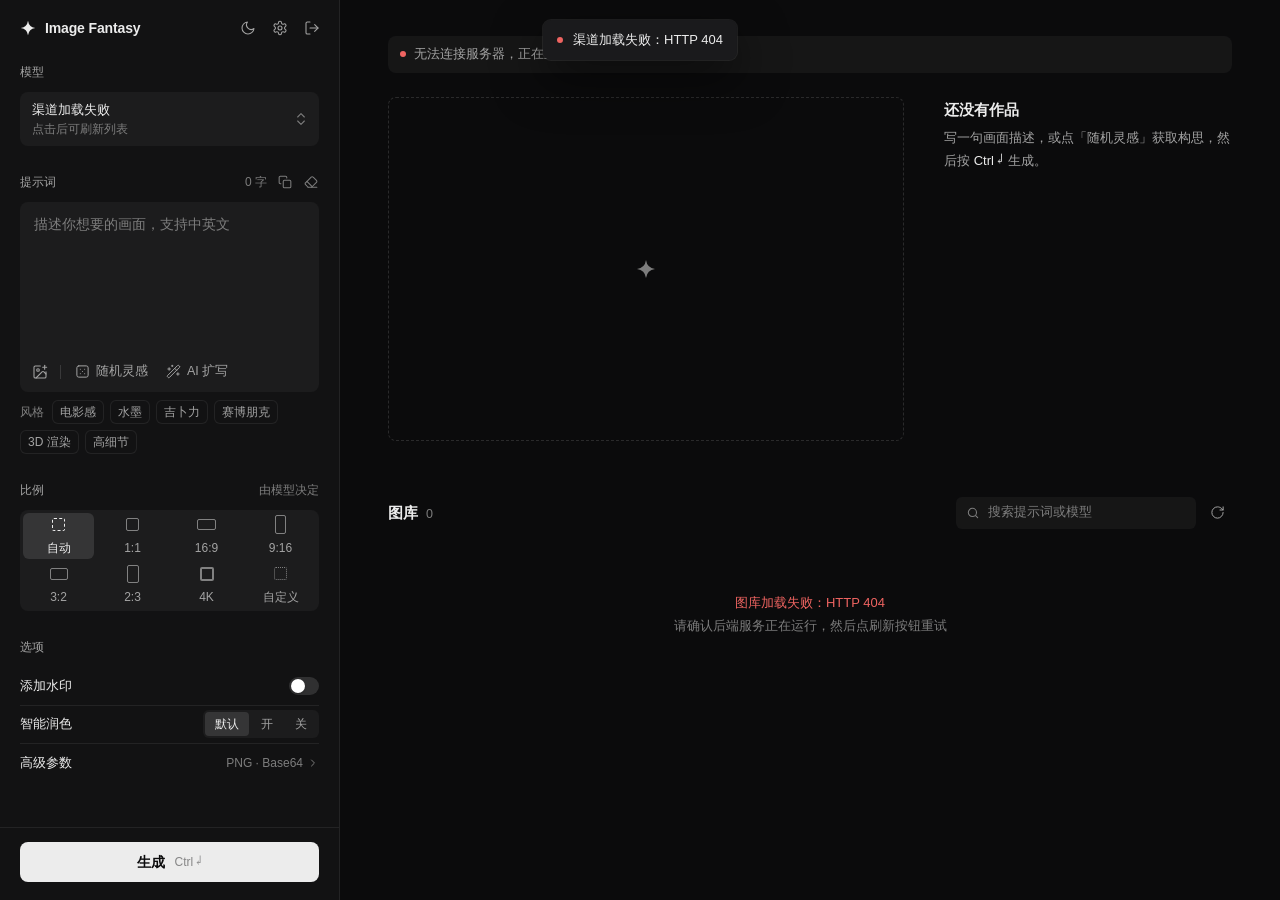
==== commit ace5a5ad: "feat: 新增账号密码登录与全站鉴权——首次启动凭一次性设置令牌设账号，登录后才能访问页面、图片与接口 账号 - 密码用 PBKDF2-HMAC-SHA256 加盐哈希存 data/auth.jso" ====
--- a/image-studio/static/index.html
+++ b/image-studio/static/index.html
@@ -977,6 +977,9 @@
         </button>
         <button class="icon-btn" id="openConfigBtn" type="button" title="设置">
           <svg width="16" height="16" viewBox="0 0 24 24" fill="none" stroke="currentColor" stroke-width="1.6" stroke-linecap="round" stroke-linejoin="round" aria-hidden="true"><path d="M12.22 2h-.44a2 2 0 0 0-2 2v.18a2 2 0 0 1-1 1.73l-.43.25a2 2 0 0 1-2 0l-.15-.08a2 2 0 0 0-2.73.73l-.22.38a2 2 0 0 0 .73 2.73l.15.1a2 2 0 0 1 1 1.72v.51a2 2 0 0 1-1 1.74l-.15.09a2 2 0 0 0-.73 2.73l.22.38a2 2 0 0 0 2.73.73l.15-.08a2 2 0 0 1 2 0l.43.25a2 2 0 0 1 1 1.73V20a2 2 0 0 0 2 2h.44a2 2 0 0 0 2-2v-.18a2 2 0 0 1 1-1.73l.43-.25a2 2 0 0 1 2 0l.15.08a2 2 0 0 0 2.73-.73l.22-.39a2 2 0 0 0-.73-2.73l-.15-.08a2 2 0 0 1-1-1.74v-.5a2 2 0 0 1 1-1.74l.15-.09a2 2 0 0 0 .73-2.73l-.22-.38a2 2 0 0 0-2.73-.73l-.15.08a2 2 0 0 1-2 0l-.43-.25a2 2 0 0 1-1-1.73V4a2 2 0 0 0-2-2z"/><circle cx="12" cy="12" r="3"/></svg>
+        </button>
+        <button class="icon-btn" id="logoutBtn" type="button" title="退出登录">
+          <svg width="16" height="16" viewBox="0 0 24 24" fill="none" stroke="currentColor" stroke-width="1.6" stroke-linecap="round" stroke-linejoin="round" aria-hidden="true"><path d="M9 21H5a2 2 0 0 1-2-2V5a2 2 0 0 1 2-2h4"/><path d="m16 17 5-5-5-5"/><path d="M21 12H9"/></svg>
         </button>
       </div>
     </header>
@@ -1784,7 +1787,7 @@
   btn.innerHTML = `<span class="spin"></span><span>${expanding ? '扩写中…' : '构思中…'}</span>`;
 
   try {
-    const r = await fetch('/api/inspire', {
+    const r = await apiFetch('/api/inspire', {
       method: 'POST',
       headers: { 'Content-Type': 'application/json' },
       body: JSON.stringify({
@@ -2050,7 +2053,7 @@
 /* ================= 供应商与模型数据 ================= */
 async function loadProviders(){
   try{
-    const r = await fetch('/api/providers');
+    const r = await apiFetch('/api/providers');
     if(!r.ok) throw new Error('HTTP ' + r.status);
     const list = await r.json();
     if(!Array.isArray(list)) throw new Error('返回格式异常');
@@ -2228,11 +2231,11 @@
   let r, saved;
   try{
     if(editingId){
-      r = await fetch('/api/providers/' + encodeURIComponent(editingId), {
+      r = await apiFetch('/api/providers/' + encodeURIComponent(editingId), {
         method: 'PUT', headers: {'Content-Type': 'application/json'}, body: JSON.stringify(body)
       });
     } else {
-      r = await fetch('/api/providers', {
+      r = await apiFetch('/api/providers', {
         method: 'POST', headers: {'Content-Type': 'application/json'}, body: JSON.stringify(body)
       });
     }
@@ -2260,7 +2263,7 @@
 async function deleteProvider(p){
   if(!confirm(`确定删除渠道「${p.name}」吗？已生成的作品不会丢失。`)) return;
   try{
-    const r = await fetch('/api/providers/' + encodeURIComponent(p.id), { method: 'DELETE' });
+    const r = await apiFetch('/api/providers/' + encodeURIComponent(p.id), { method: 'DELETE' });
     if(!r.ok){
       let d = {}; try{ d = await r.json(); }catch(_){}
       throw new Error((d && (d.error || d.message)) || ('HTTP ' + r.status));
@@ -2283,7 +2286,7 @@
   const mini = $('pv_type').value === 'minimax';
   showToast(mini ? '正在载入 MiniMax 预设模型…' : '正在从接口获取模型列表…', 'info');
   try{
-    const r = await fetch('/api/fetch-models', {
+    const r = await apiFetch('/api/fetch-models', {
       method: 'POST', headers: {'Content-Type': 'application/json'}, body: JSON.stringify({ base, key, api_type: $('pv_type').value })
     });
     const d = await r.json().catch(() => ({}));
@@ -2406,15 +2409,42 @@
   saveInspireCfg();
 };
 
+/* ================= 登录状态 ================= */
+// 会话过期后任何接口都会返回 401：统一跳回登录页，避免所有操作都弹同一条错误。
+let redirectingToLogin = false;
+function toLogin(){
+  if(redirectingToLogin) return;
+  redirectingToLogin = true;
+  location.replace('/login');
+}
+// 统一包装 fetch：401 直接跳转登录页，其余响应原样返回。
+async function apiFetch(url, opts){
+  const r = await fetch(url, Object.assign({ credentials: 'same-origin' }, opts || {}));
+  if(r.status === 401){
+    toLogin();
+    throw new Error('登录已过期');
+  }
+  return r;
+}
+async function doLogout(){
+  if(!confirm('确定退出登录吗？')) return;
+  try{
+    await apiFetch('/api/auth/logout', { method: 'POST', credentials: 'same-origin' });
+  }catch(_){}
+  location.replace('/login');
+}
+$('logoutBtn').onclick = doLogout;
+
 /* ================= 服务探活：只在连接不上时提示 ================= */
 async function refreshSvc(){
   let ok = false;
   try{
-    const r = await fetch('/api/ping', { cache: 'no-store' });
+    const r = await apiFetch('/api/ping', { cache: 'no-store', credentials: 'same-origin' });
+    if(r.status === 401){ toLogin(); return; }
     const d = await r.json();
     ok = !!(d && d.ok);
   }catch(_){}
-  $('svcTxt').textContent = '无法连接本地服务，正在重试…';
+  $('svcTxt').textContent = '无法连接服务器，正在重试…';
   $('svc').classList.toggle('hide', ok);
 }
 
@@ -2549,7 +2579,7 @@
       if(mask) payload.mask = await fileToB64(mask);
     }
 
-    const r = await fetch('/api/generate', {
+    const r = await apiFetch('/api/generate', {
       method: 'POST',
       headers: { 'Content-Type': 'application/json' },
       body: JSON.stringify(payload),
@@ -2793,7 +2823,7 @@
 
 async function loadGallery(){
   try {
-    const r = await fetch('/api/gallery');
+    const r = await apiFetch('/api/gallery');
     if(!r.ok) throw new Error('HTTP ' + r.status);
     const list = await r.json();
     if(!Array.isArray(list)) throw new Error('返回格式异常');
@@ -2910,7 +2940,7 @@
 async function deleteGalleryItem(id){
   if(!confirm('确定删除这张作品吗？将从服务器永久移除。')) return;
   try{
-    const r = await fetch('/api/gallery/' + encodeURIComponent(id), { method: 'DELETE' });
+    const r = await apiFetch('/api/gallery/' + encodeURIComponent(id), { method: 'DELETE' });
     if(!r.ok){
       let d = {}; try{ d = await r.json(); }catch(_){}
       throw new Error((d && (d.error || d.message)) || ('HTTP ' + r.status));
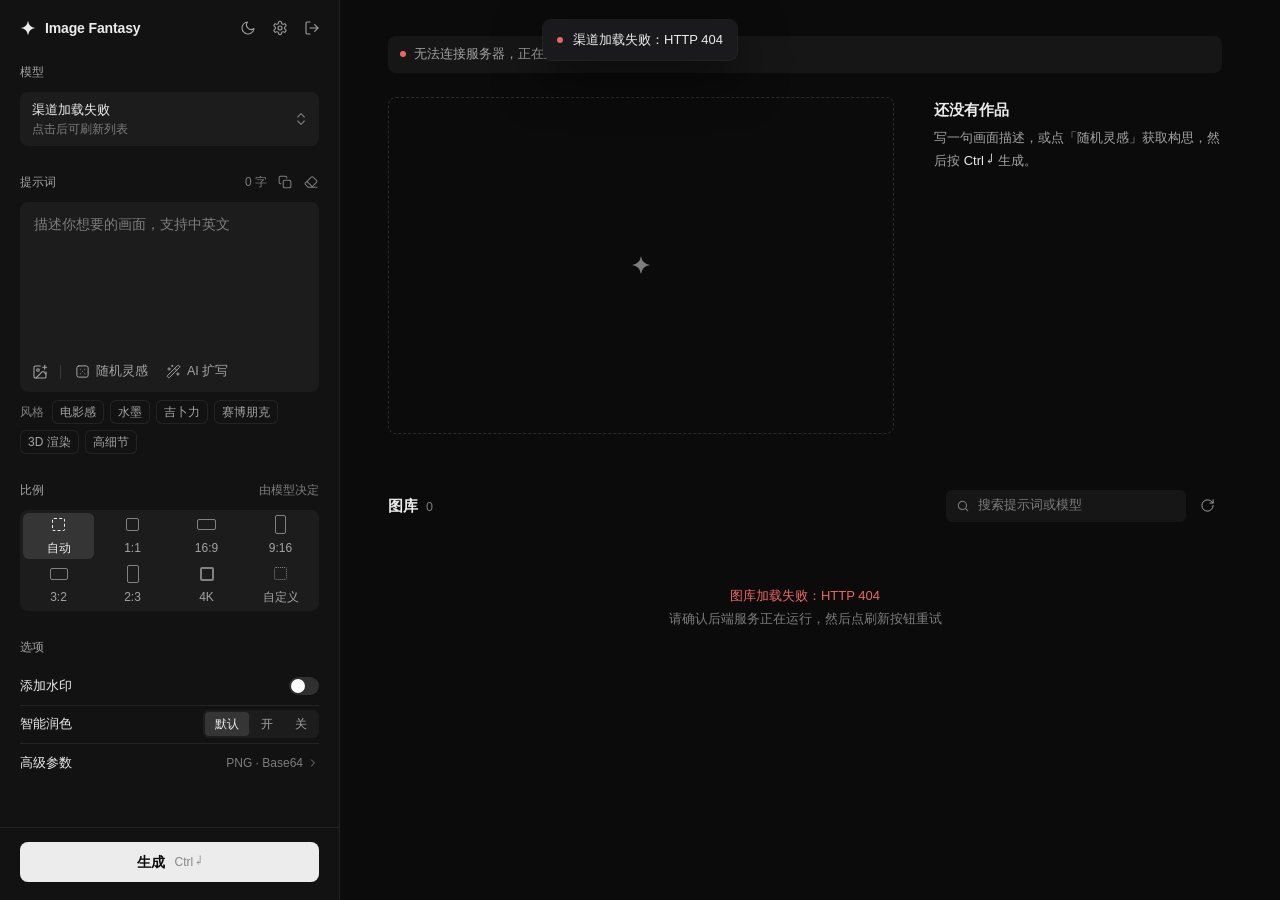
==== commit fd57a3e7: "fix: prevent canvas scrollbar resize loop and text flicker" ====
--- a/image-studio/static/index.html
+++ b/image-studio/static/index.html
@@ -517,7 +517,8 @@
   .go:disabled .go-spin { display: inline-block; }
 
   /* ================= 右侧画布 ================= */
-  .canvas { min-width: 0; overflow-y: auto; }
+  /* 预留滚动条宽度，避免图片随可用宽度缩放时反复触发溢出、重排与文字闪烁。 */
+  .canvas { min-width: 0; overflow-y: auto; scrollbar-gutter: stable; }
   .canvas-inner { max-width: 1180px; margin: 0 auto; padding: 36px 48px 72px; }
   .svc-banner {
     display: flex;
